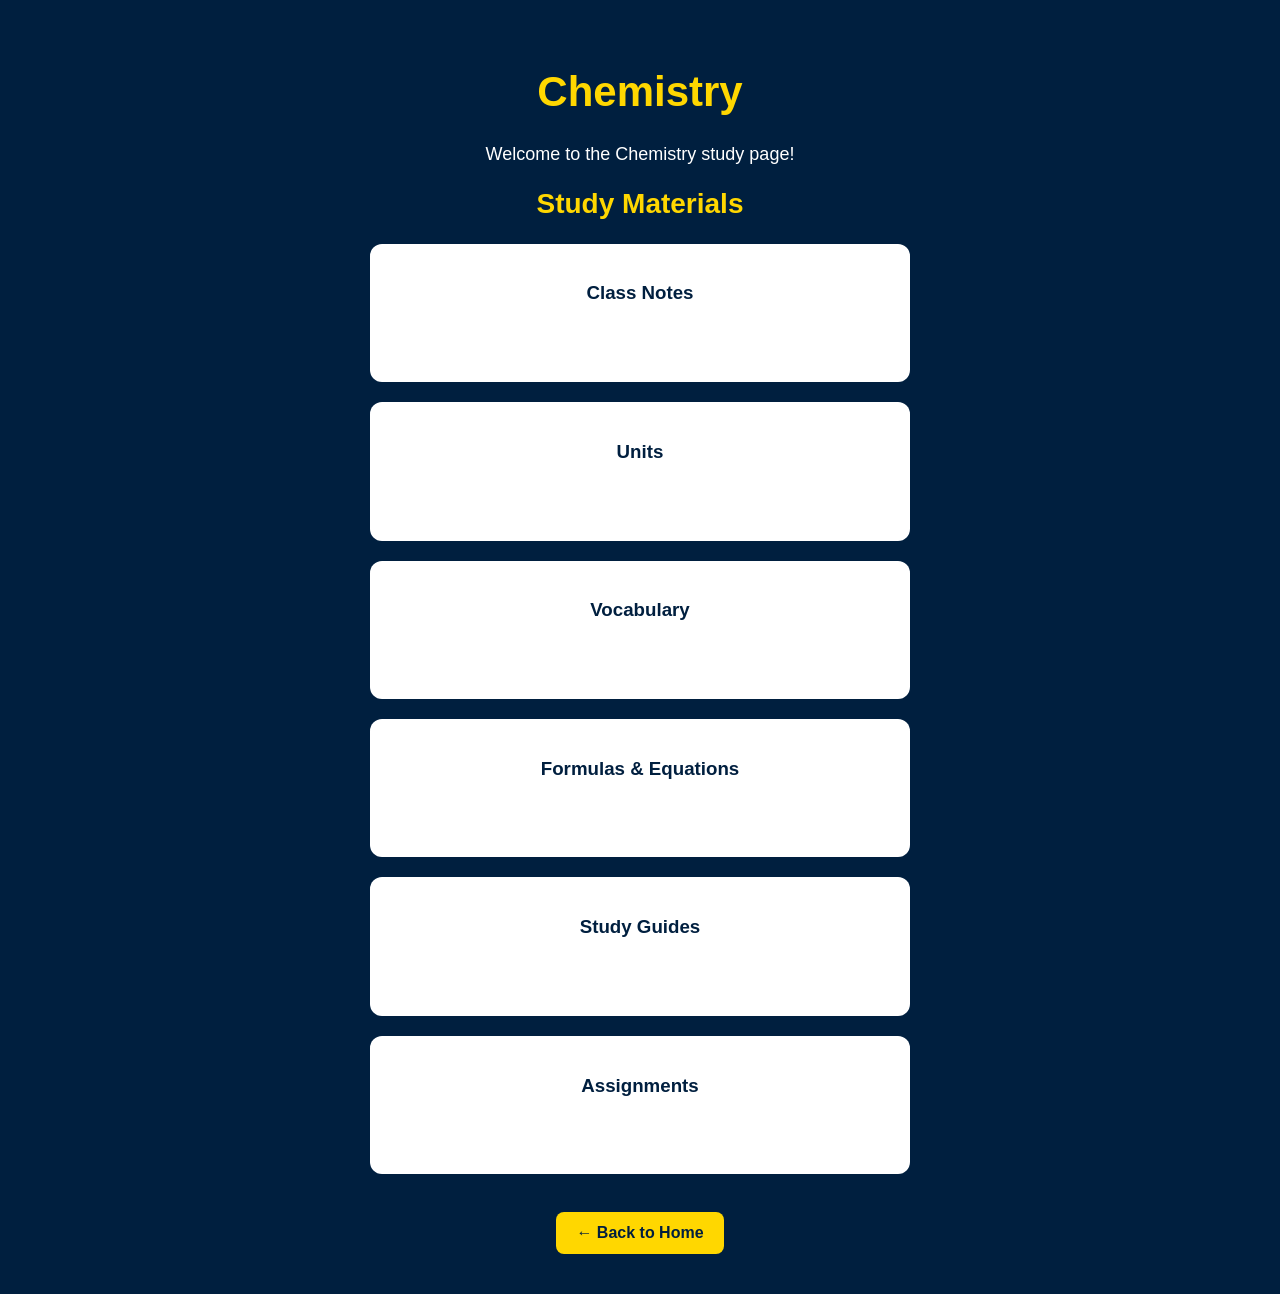
==== chemistry.html @ e6ec2d8b "Create chemistry.html for study materials" ====
<!DOCTYPE html>
<html>
<head>
    <title>Chemistry - Big Moe Studying</title>
    <link rel="stylesheet" href="style.css">
</head>

<body>

    <h1>Chemistry</h1>

    <p>Welcome to the Chemistry study page!</p>

    <h2>Study Materials</h2>

    <div>
        <h3>Class Notes</h3>
        <p>Your Chemistry notes will go here.</p>
    </div>

    <div>
        <h3>Units</h3>
        <p>Organize your Chemistry units and topics here.</p>
    </div>

    <div>
        <h3>Vocabulary</h3>
        <p>Important Chemistry terms and definitions will go here.</p>
    </div>

    <div>
        <h3>Formulas & Equations</h3>
        <p>Keep important formulas, equations, and calculations here.</p>
    </div>

    <div>
        <h3>Study Guides</h3>
        <p>Study guides and test preparation will go here.</p>
    </div>

    <div>
        <h3>Assignments</h3>
        <p>Class assignments and important due dates will go here.</p>
    </div>

    <br>

    <a href="index.html">← Back to Home</a>

</body>
</html>
---- style.css ----
body {
    background-color: #001f3f;
    color: white;
    font-family: Arial, sans-serif;
    text-align: center;
    margin: 0;
    padding: 40px;
}

h1 {
    color: #FFD700;
    font-size: 42px;
}

h2 {
    color: #FFD700;
    font-size: 28px;
}

h3 {
    color: #001f3f;
}

p {
    font-size: 18px;
}

div {
    background-color: white;
    margin: 20px auto;
    padding: 20px;
    border-radius: 12px;
    max-width: 500px;
}

a {
    display: inline-block;
    background-color: #FFD700;
    color: #001f3f;
    padding: 12px 20px;
    border-radius: 8px;
    text-decoration: none;
    font-weight: bold;
}

a:hover {
    background-color: white;
}
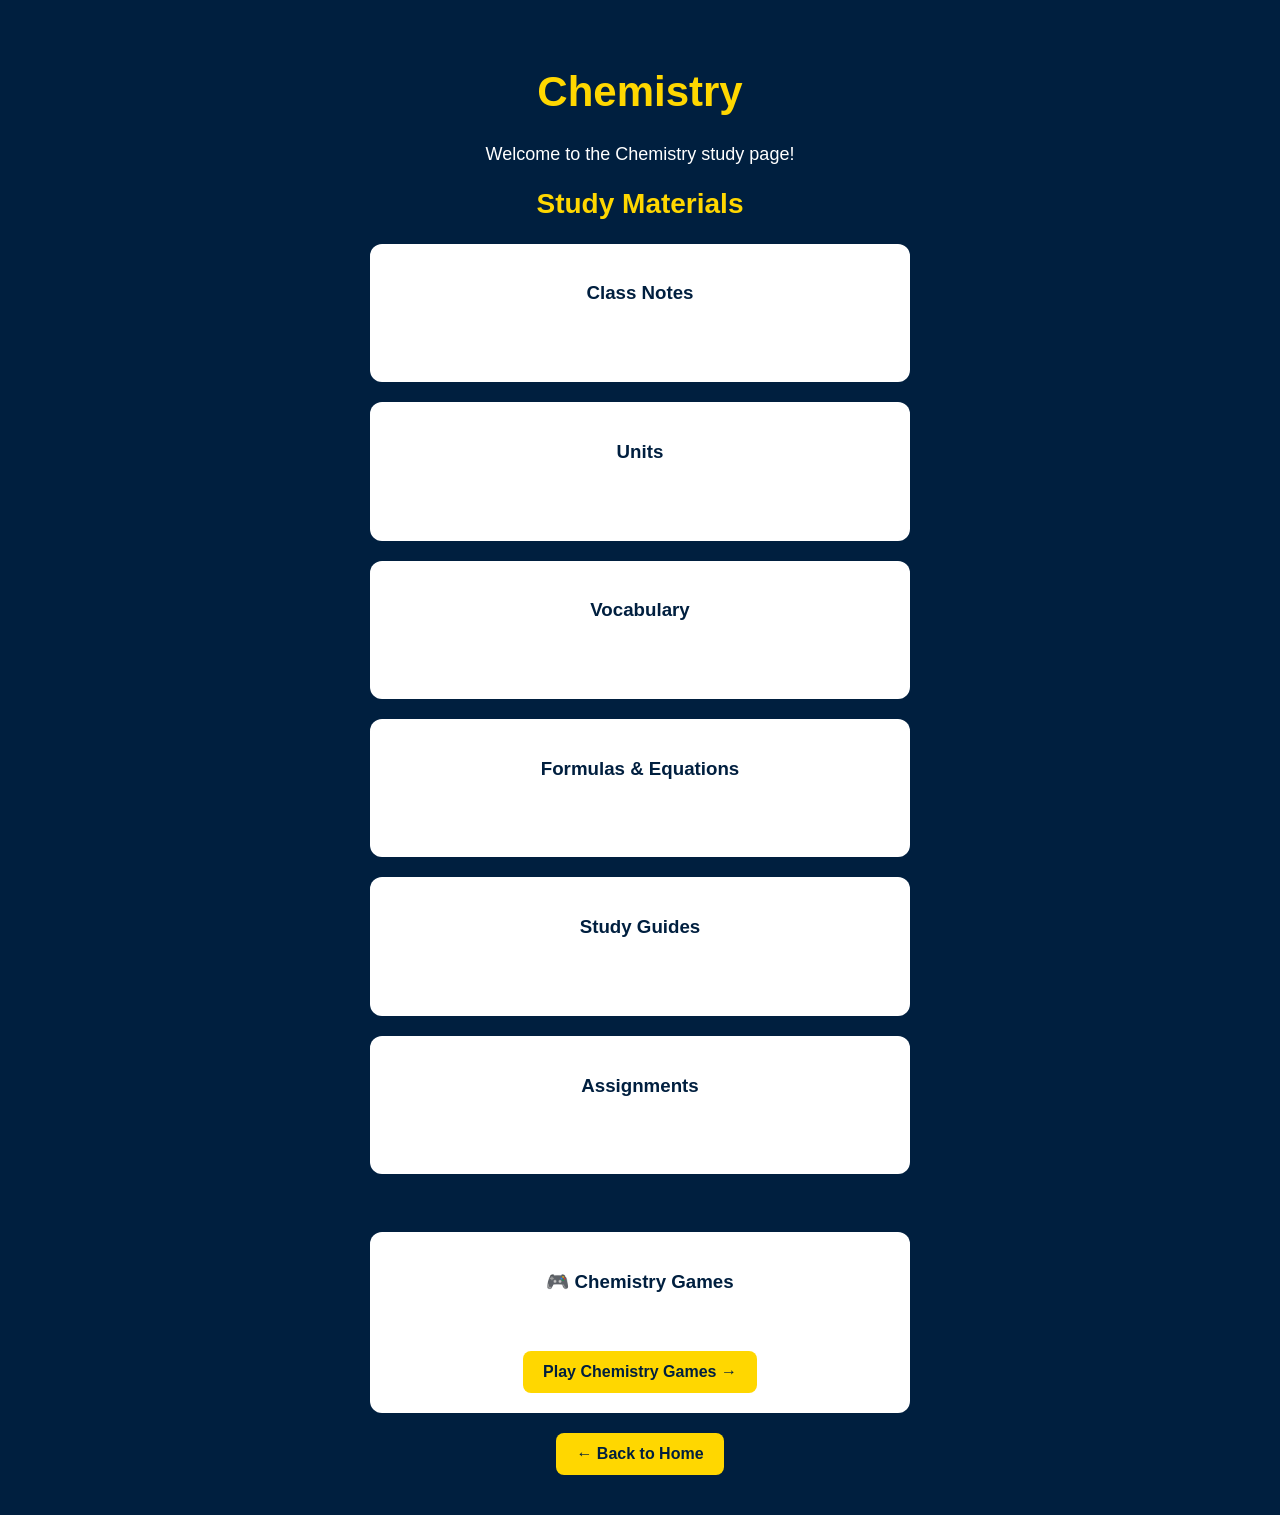
==== commit 6f84ad8f: "Add Chemistry Games section to chemistry.html" ====
--- a/chemistry.html
+++ b/chemistry.html
@@ -44,7 +44,11 @@
     </div>
 
     <br>
-
+<div>
+    <h3>🎮 Chemistry Games</h3>
+    <p>Test your Chemistry knowledge while playing games!</p>
+    <a href="minesweeper.html">Play Chemistry Games →</a>
+</div>
     <a href="index.html">← Back to Home</a>
 
 </body>
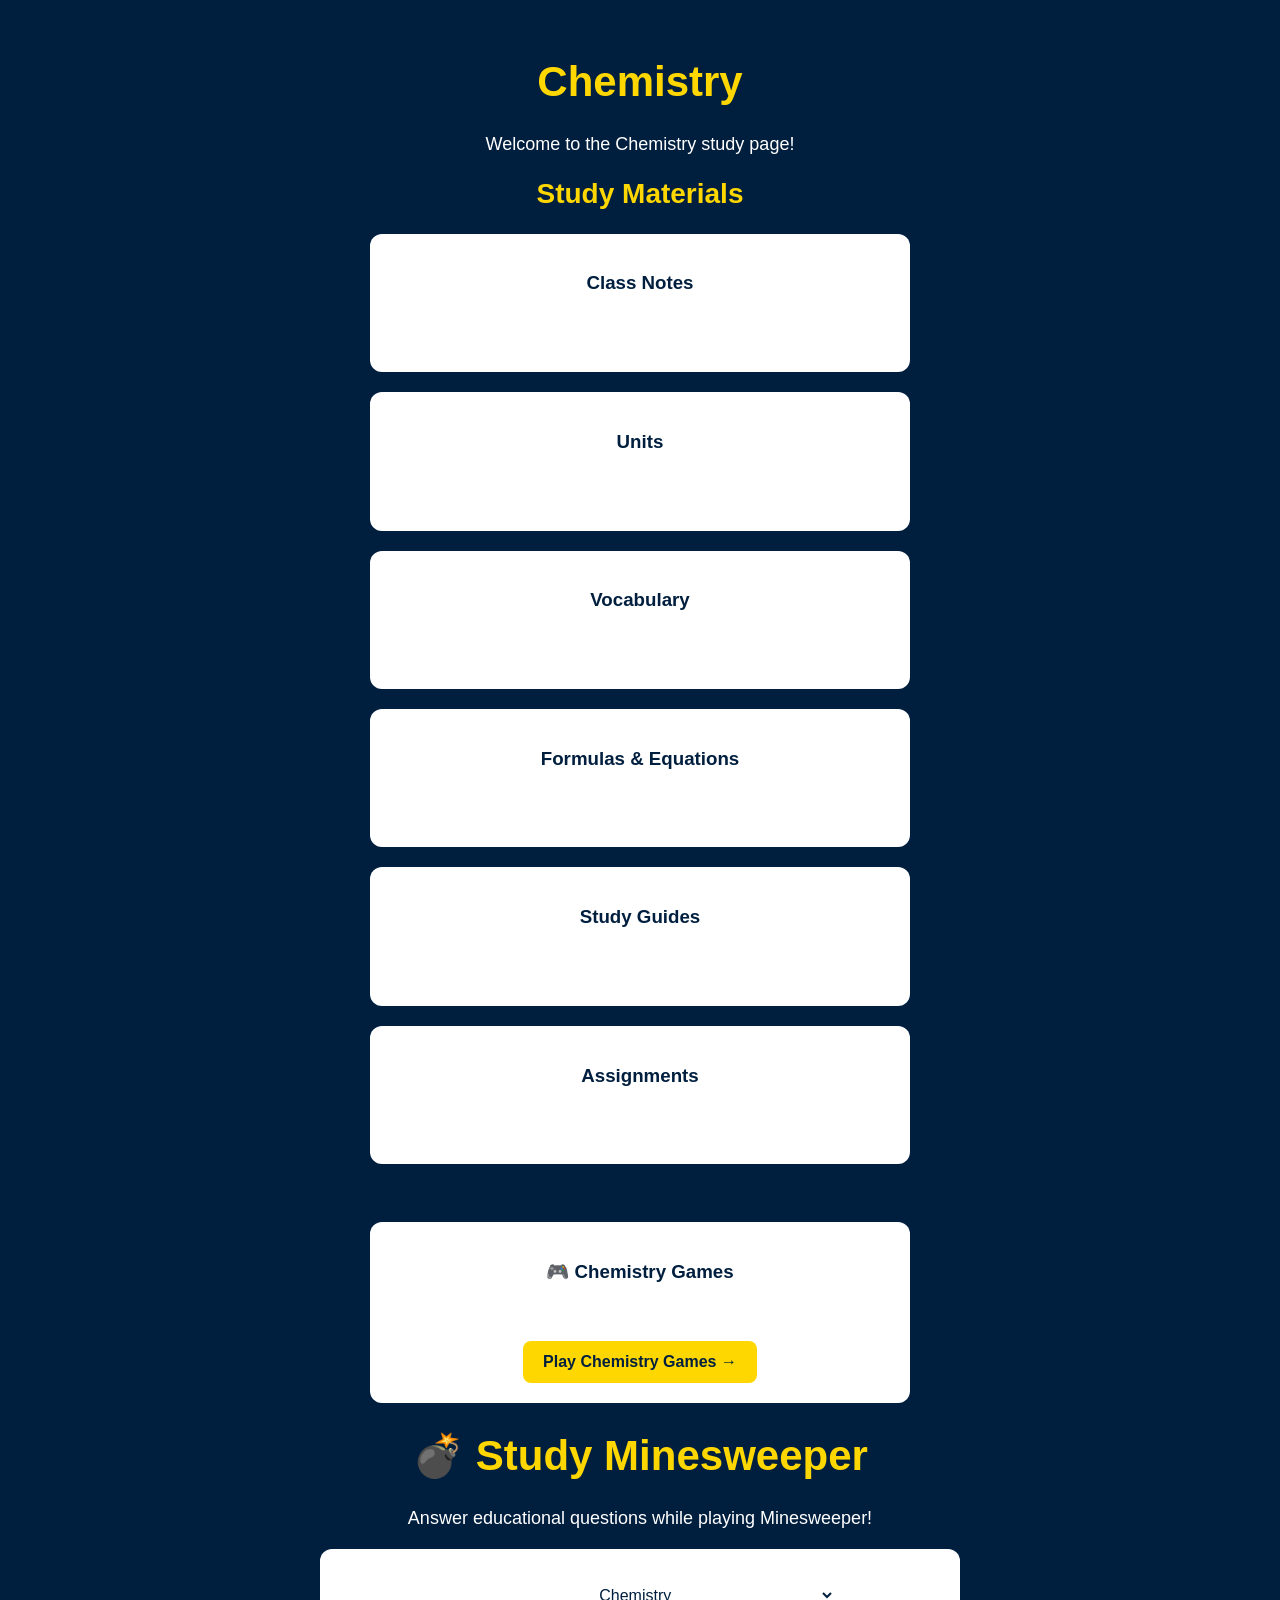
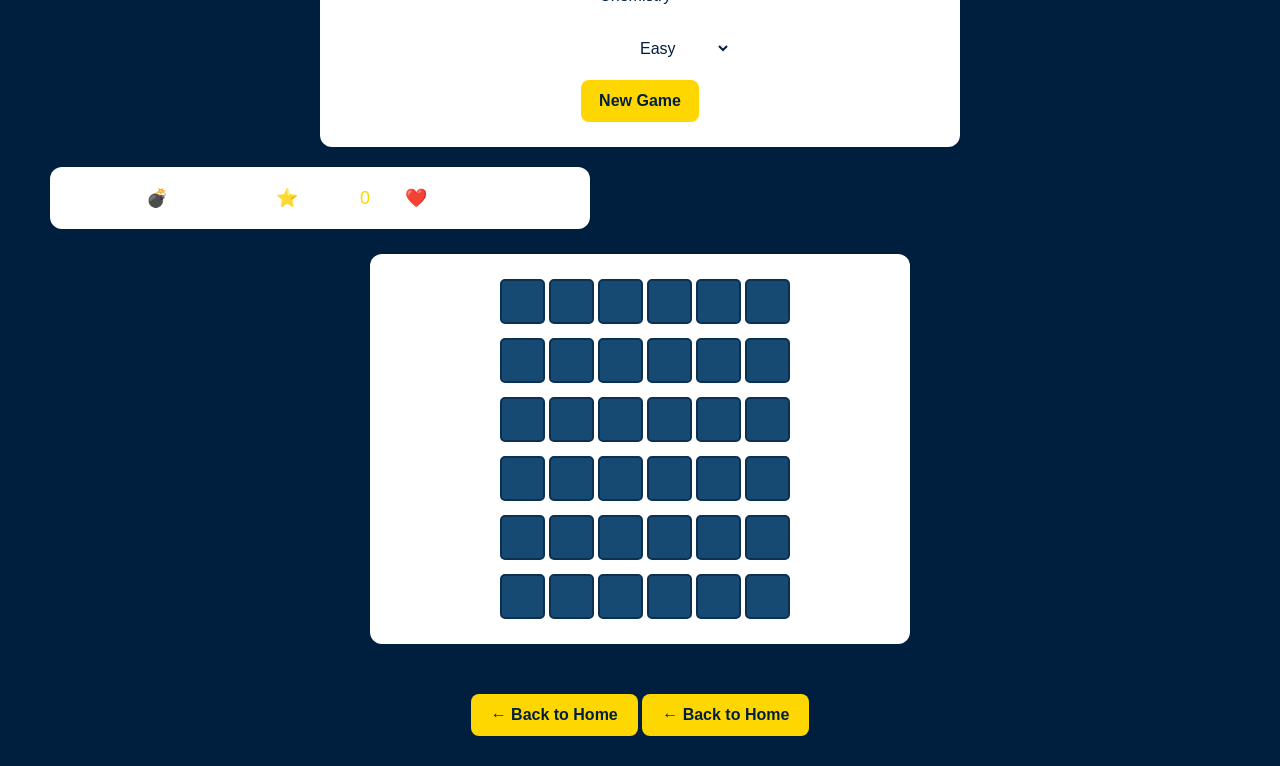
==== commit 2dd9fbf7: "Implement Minesweeper game with educational questions Added HTML structure and styling for a Mineswe" ====
--- a/chemistry.html
+++ b/chemistry.html
@@ -48,8 +48,906 @@
     <h3>🎮 Chemistry Games</h3>
     <p>Test your Chemistry knowledge while playing games!</p>
     <a href="minesweeper.html">Play Chemistry Games →</a>
-</div>
-    <a href="index.html">← Back to Home</a>
+</div><!DOCTYPE html>
+<html>
+<head>
+    <title>Study Minesweeper - Big Moe Studying</title>
+
+    <style>
+        body {
+            background-color: #001f3f;
+            color: white;
+            font-family: Arial, sans-serif;
+            text-align: center;
+            margin: 0;
+            padding: 30px;
+        }
+
+        h1 {
+            color: #FFD700;
+            font-size: 42px;
+        }
+
+        h2 {
+            color: #FFD700;
+        }
+
+        .controls {
+            margin: 20px auto;
+            max-width: 600px;
+        }
+
+        select,
+        button {
+            padding: 12px 18px;
+            margin: 5px;
+            border: none;
+            border-radius: 8px;
+            font-size: 16px;
+            cursor: pointer;
+        }
+
+        select {
+            background-color: white;
+            color: #001f3f;
+        }
+
+        button {
+            background-color: #FFD700;
+            color: #001f3f;
+            font-weight: bold;
+        }
+
+        button:hover {
+            background-color: white;
+        }
+
+        #gameInfo {
+            margin: 20px;
+            font-size: 18px;
+        }
+
+        #board {
+            display: grid;
+            gap: 4px;
+            justify-content: center;
+            margin: 25px auto;
+        }
+
+        .cell {
+            width: 45px;
+            height: 45px;
+            background-color: #174a73;
+            border: 2px solid #0b3152;
+            border-radius: 5px;
+            color: white;
+            font-weight: bold;
+            font-size: 18px;
+            cursor: pointer;
+            display: flex;
+            align-items: center;
+            justify-content: center;
+            box-sizing: border-box;
+        }
+
+        .cell:hover {
+            background-color: #28658f;
+        }
+
+        .revealed {
+            background-color: white;
+            color: #001f3f;
+            cursor: default;
+        }
+
+        .mine {
+            background-color: #d62828;
+            color: white;
+        }
+
+        .flagged {
+            background-color: #FFD700;
+            color: #001f3f;
+        }
+
+        #questionBox {
+            display: none;
+            background-color: white;
+            color: #001f3f;
+            max-width: 600px;
+            margin: 25px auto;
+            padding: 25px;
+            border-radius: 15px;
+        }
+
+        #question {
+            font-size: 20px;
+            font-weight: bold;
+            margin-bottom: 20px;
+        }
+
+        .answer {
+            display: block;
+            width: 90%;
+            max-width: 500px;
+            margin: 10px auto;
+            background-color: #001f3f;
+            color: white;
+        }
+
+        .answer:hover {
+            background-color: #174a73;
+        }
+
+        #result {
+            font-weight: bold;
+            font-size: 18px;
+            margin-top: 15px;
+        }
+
+        #score {
+            color: #FFD700;
+        }
+
+        .back {
+            display: inline-block;
+            margin-top: 25px;
+            padding: 12px 20px;
+            background-color: #FFD700;
+            color: #001f3f;
+            text-decoration: none;
+            border-radius: 8px;
+            font-weight: bold;
+        }
+
+        .back:hover {
+            background-color: white;
+        }
+
+        @media (max-width: 600px) {
+            body {
+                padding: 15px;
+            }
+
+            h1 {
+                font-size: 32px;
+            }
+
+            .cell {
+                width: 36px;
+                height: 36px;
+                font-size: 14px;
+            }
+        }
+    </style>
+</head>
+
+<body>
+
+    <h1>💣 Study Minesweeper</h1>
+
+    <p>Answer educational questions while playing Minesweeper!</p>
+
+    <div class="controls">
+
+        <label for="subject">Choose a subject:</label>
+
+        <select id="subject">
+            <option value="chemistry">Chemistry</option>
+            <option value="algebra">Algebra 2</option>
+            <option value="history">AP Modern World History</option>
+            <option value="literature">AP Literature & Composition</option>
+            <option value="entrepreneurship">Entrepreneurship & Excel</option>
+            <option value="digital">Digital Design</option>
+            <option value="theology">Theology</option>
+        </select>
+
+        <br>
+
+        <label for="difficulty">Difficulty:</label>
+
+        <select id="difficulty">
+            <option value="easy">Easy</option>
+            <option value="medium">Medium</option>
+            <option value="hard">Hard</option>
+        </select>
+
+        <br>
+
+        <button id="newGame">New Game</button>
+
+    </div>
+
+    <div id="gameInfo">
+
+        <span>💣 Mines: <span id="mineCount">0</span></span>
+        &nbsp;&nbsp;|&nbsp;&nbsp;
+        <span>⭐ Score: <span id="score">0</span></span>
+        &nbsp;&nbsp;|&nbsp;&nbsp;
+        <span>❤️ Lives: <span id="lives">3</span></span>
+
+    </div>
+
+    <div id="board"></div>
+
+    <div id="questionBox">
+
+        <div id="question"></div>
+
+        <div id="answers"></div>
+
+        <div id="result"></div>
+
+    </div>
+
+    <a class="back" href="index.html">← Back to Home</a>
+
+
+<script>
+
+const questionBanks = {
+
+    chemistry: [
+
+        {
+            question: "What is the chemical symbol for oxygen?",
+            answers: ["O", "Ox", "Og", "C"],
+            correct: 0
+        },
+
+        {
+            question: "What is the atomic number of hydrogen?",
+            answers: ["1", "2", "8", "10"],
+            correct: 0
+        },
+
+        {
+            question: "What particle has a negative charge?",
+            answers: ["Proton", "Neutron", "Electron", "Nucleus"],
+            correct: 2
+        },
+
+        {
+            question: "What is H₂O commonly known as?",
+            answers: ["Hydrogen peroxide", "Water", "Oxygen", "Salt"],
+            correct: 1
+        },
+
+        {
+            question: "What is the pH of a neutral substance?",
+            answers: ["0", "5", "7", "14"],
+            correct: 2
+        }
+
+    ],
+
+
+    algebra: [
+
+        {
+            question: "What is 2 + 3?",
+            answers: ["4", "5", "6", "7"],
+            correct: 1
+        },
+
+        {
+            question: "What is the slope of y = 3x + 2?",
+            answers: ["2", "3", "5", "1"],
+            correct: 1
+        },
+
+        {
+            question: "What is x if x + 5 = 12?",
+            answers: ["5", "6", "7", "8"],
+            correct: 2
+        },
+
+        {
+            question: "What is the square root of 81?",
+            answers: ["7", "8", "9", "10"],
+            correct: 2
+        },
+
+        {
+            question: "What is the value of 3²?",
+            answers: ["6", "9", "12", "15"],
+            correct: 1
+        }
+
+    ],
+
+
+    history: [
+
+        {
+            question: "Which civilization built the Great Wall of China?",
+            answers: ["Roman", "Chinese", "Greek", "Egyptian"],
+            correct: 1
+        },
+
+        {
+            question: "The Industrial Revolution began in which country?",
+            answers: ["France", "Germany", "Britain", "Spain"],
+            correct: 2
+        },
+
+        {
+            question: "Who was the first emperor of Rome?",
+            answers: ["Julius Caesar", "Augustus", "Nero", "Constantine"],
+            correct: 1
+        },
+
+        {
+            question: "The Silk Roads connected Europe with which region?",
+            answers: ["East Asia", "South America", "Australia", "Antarctica"],
+            correct: 0
+        }
+
+    ],
+
+
+    literature: [
+
+        {
+            question: "What is a metaphor?",
+            answers: [
+                "A direct comparison",
+                "A question",
+                "A rhyme",
+                "A historical event"
+            ],
+            correct: 0
+        },
+
+        {
+            question: "What is the main character of a story called?",
+            answers: [
+                "Antagonist",
+                "Protagonist",
+                "Narrator",
+                "Author"
+            ],
+            correct: 1
+        },
+
+        {
+            question: "What is imagery?",
+            answers: [
+                "Language that creates sensory experiences",
+                "A type of punctuation",
+                "A character",
+                "A plot twist"
+            ],
+            correct: 0
+        }
+
+    ],
+
+
+    entrepreneurship: [
+
+        {
+            question: "What is an entrepreneur?",
+            answers: [
+                "Someone who starts or runs a business",
+                "A government official",
+                "A teacher",
+                "A scientist"
+            ],
+            correct: 0
+        },
+
+        {
+            question: "What is revenue?",
+            answers: [
+                "Money a business earns",
+                "Money a business loses",
+                "The number of employees",
+                "A business's logo"
+            ],
+            correct: 0
+        },
+
+        {
+            question: "What does Excel primarily help with?",
+            answers: [
+                "Spreadsheets and data",
+                "Video editing",
+                "Music recording",
+                "Web browsing"
+            ],
+            correct: 0
+        }
+
+    ],
+
+
+    digital: [
+
+        {
+            question: "What does RGB stand for?",
+            answers: [
+                "Red, Green, Blue",
+                "Red, Gray, Black",
+                "Right, Green, Blue",
+                "Red, Gold, Brown"
+            ],
+            correct: 0
+        },
+
+        {
+            question: "What is a vector graphic?",
+            answers: [
+                "An image made from mathematical paths",
+                "A photograph",
+                "A video",
+                "A sound file"
+            ],
+            correct: 0
+        },
+
+        {
+            question: "What does PNG stand for?",
+            answers: [
+                "Portable Network Graphics",
+                "Personal New Graphic",
+                "Photo Network Grid",
+                "Pixel Number Graphics"
+            ],
+            correct: 0
+        }
+
+    ],
+
+
+    theology: [
+
+        {
+            question: "How many books are in the Bible?",
+            answers: [
+                "66",
+                "70",
+                "73",
+                "80"
+            ],
+            correct: 2
+        },
+
+        {
+            question: "Who is considered the central figure of Christianity?",
+            answers: [
+                "Moses",
+                "Jesus Christ",
+                "Abraham",
+                "David"
+            ],
+            correct: 1
+        },
+
+        {
+            question: "What is the first book of the Bible?",
+            answers: [
+                "Exodus",
+                "Matthew",
+                "Genesis",
+                "Psalms"
+            ],
+            correct: 2
+        }
+
+    ]
+
+};
+
+
+const board = document.getElementById("board");
+const subject = document.getElementById("subject");
+const difficulty = document.getElementById("difficulty");
+const newGameButton = document.getElementById("newGame");
+
+const mineCountDisplay = document.getElementById("mineCount");
+const scoreDisplay = document.getElementById("score");
+const livesDisplay = document.getElementById("lives");
+
+const questionBox = document.getElementById("questionBox");
+const questionDisplay = document.getElementById("question");
+const answersDisplay = document.getElementById("answers");
+const resultDisplay = document.getElementById("result");
+
+
+let rows;
+let columns;
+let mines;
+
+let cells = [];
+
+let score = 0;
+let lives = 3;
+
+let questionCell = null;
+let gameOver = false;
+
+
+function startGame() {
+
+    if (difficulty.value === "easy") {
+        rows = 6;
+        columns = 6;
+        mines = 6;
+    }
+
+    if (difficulty.value === "medium") {
+        rows = 8;
+        columns = 8;
+        mines = 10;
+    }
+
+    if (difficulty.value === "hard") {
+        rows = 10;
+        columns = 10;
+        mines = 20;
+    }
+
+
+    score = 0;
+    lives = 3;
+
+    scoreDisplay.textContent = score;
+    livesDisplay.textContent = lives;
+    mineCountDisplay.textContent = mines;
+
+    board.innerHTML = "";
+
+    questionBox.style.display = "none";
+
+    cells = [];
+
+    gameOver = false;
+
+
+    board.style.gridTemplateColumns =
+        `repeat(${columns}, 45px)`;
+
+
+    for (let i = 0; i < rows * columns; i++) {
+
+        const cell = document.createElement("button");
+
+        cell.className = "cell";
+
+        cell.dataset.index = i;
+
+        cell.addEventListener("click", function() {
+
+            revealCell(i);
+
+        });
+
+
+        board.appendChild(cell);
+
+        cells.push({
+            element: cell,
+            mine: false,
+            revealed: false,
+            flagged: false,
+            number: 0
+        });
+
+    }
+
+
+    placeMines();
+
+    calculateNumbers();
+
+}
+
+
+function placeMines() {
+
+    let placed = 0;
+
+    while (placed < mines) {
+
+        const randomIndex =
+            Math.floor(Math.random() * cells.length);
+
+        if (!cells[randomIndex].mine) {
+
+            cells[randomIndex].mine = true;
+
+            placed++;
+
+        }
+
+    }
+
+}
+
+
+function calculateNumbers() {
+
+    cells.forEach((cell, index) => {
+
+        if (cell.mine) return;
+
+
+        const neighbors =
+            getNeighbors(index);
+
+
+        cell.number =
+            neighbors.filter(i => cells[i].mine).length;
+
+    });
+
+}
+
+
+function getNeighbors(index) {
+
+    const row = Math.floor(index / columns);
+
+    const column = index % columns;
+
+    const neighbors = [];
+
+
+    for (let r = row - 1; r <= row + 1; r++) {
+
+        for (let c = column - 1; c <= column + 1; c++) {
+
+            if (
+                r >= 0 &&
+                r < rows &&
+                c >= 0 &&
+                c < columns &&
+                !(r === row && c === column)
+            ) {
+
+                neighbors.push(r * columns + c);
+
+            }
+
+        }
+
+    }
+
+
+    return neighbors;
+
+}
+
+
+function revealCell(index) {
+
+    if (gameOver) return;
+
+    const cell = cells[index];
+
+    if (cell.revealed) return;
+
+    if (cell.mine) {
+
+        cell.element.textContent = "💣";
+
+        cell.element.classList.add("mine");
+
+        lives--;
+
+        livesDisplay.textContent = lives;
+
+
+        if (lives <= 0) {
+
+            endGame(false);
+
+        } else {
+
+            showMessage("You hit a mine! You lost a life.");
+
+        }
+
+        return;
+
+    }
+
+
+    cell.revealed = true;
+
+    cell.element.classList.add("revealed");
+
+    cell.element.textContent =
+        cell.number === 0 ? "" : cell.number;
+
+
+    askQuestion(index);
+
+}
+
+
+function askQuestion(index) {
+
+    questionCell = index;
+
+    const questions =
+        questionBanks[subject.value];
+
+
+    const question =
+        questions[Math.floor(Math.random() * questions.length)];
+
+
+    questionDisplay.textContent =
+        question.question;
+
+
+    answersDisplay.innerHTML = "";
+
+    resultDisplay.textContent = "";
+
+
+    question.answers.forEach((answer, answerIndex) => {
+
+        const button =
+            document.createElement("button");
+
+
+        button.className = "answer";
+
+        button.textContent = answer;
+
+
+        button.addEventListener("click", function() {
+
+            answerQuestion(
+                answerIndex,
+                question.correct
+            );
+
+        });
+
+
+        answersDisplay.appendChild(button);
+
+    });
+
+
+    questionBox.style.display = "block";
+
+}
+
+
+function answerQuestion(selected, correct) {
+
+    if (selected === correct) {
+
+        score += 10;
+
+        scoreDisplay.textContent = score;
+
+        resultDisplay.textContent =
+            "✅ Correct! +10 points";
+
+    } else {
+
+        lives--;
+
+        livesDisplay.textContent = lives;
+
+        resultDisplay.textContent =
+            "❌ Incorrect! You lost a life.";
+
+    }
+
+
+    setTimeout(() => {
+
+        questionBox.style.display = "none";
+
+
+        if (lives <= 0) {
+
+            endGame(false);
+
+            return;
+
+        }
+
+
+        checkWin();
+
+    }, 900);
+
+}
+
+
+function checkWin() {
+
+    const safeCells =
+        cells.filter(cell => !cell.mine);
+
+
+    const revealedSafeCells =
+        safeCells.filter(cell => cell.revealed);
+
+
+    if (
+        revealedSafeCells.length ===
+        safeCells.length
+    ) {
+
+        endGame(true);
+
+    }
+
+}
+
+
+function endGame(won) {
+
+    gameOver = true;
+
+
+    cells.forEach(cell => {
+
+        if (cell.mine) {
+
+            cell.element.textContent = "💣";
+
+            cell.element.classList.add("mine");
+
+        }
+
+    });
+
+
+    if (won) {
+
+        alert(
+            "🎉 You cleared the board! Final score: " +
+            score
+        );
+
+    } else {
+
+        alert(
+            "Game over! Final score: " +
+            score
+        );
+
+    }
+
+}
+
+
+function showMessage(message) {
+
+    resultDisplay.textContent = message;
+
+    questionBox.style.display = "block";
+
+    questionDisplay.textContent = "";
+
+    answersDisplay.innerHTML = "";
+
+}
+
+
+newGameButton.addEventListener(
+    "click",
+    startGame
+);
+
+
+startGame();
+
+</script>
 
 </body>
 </html>
+    <a href="index.html">← Back to Home</a>
+
+</body>
+</html>
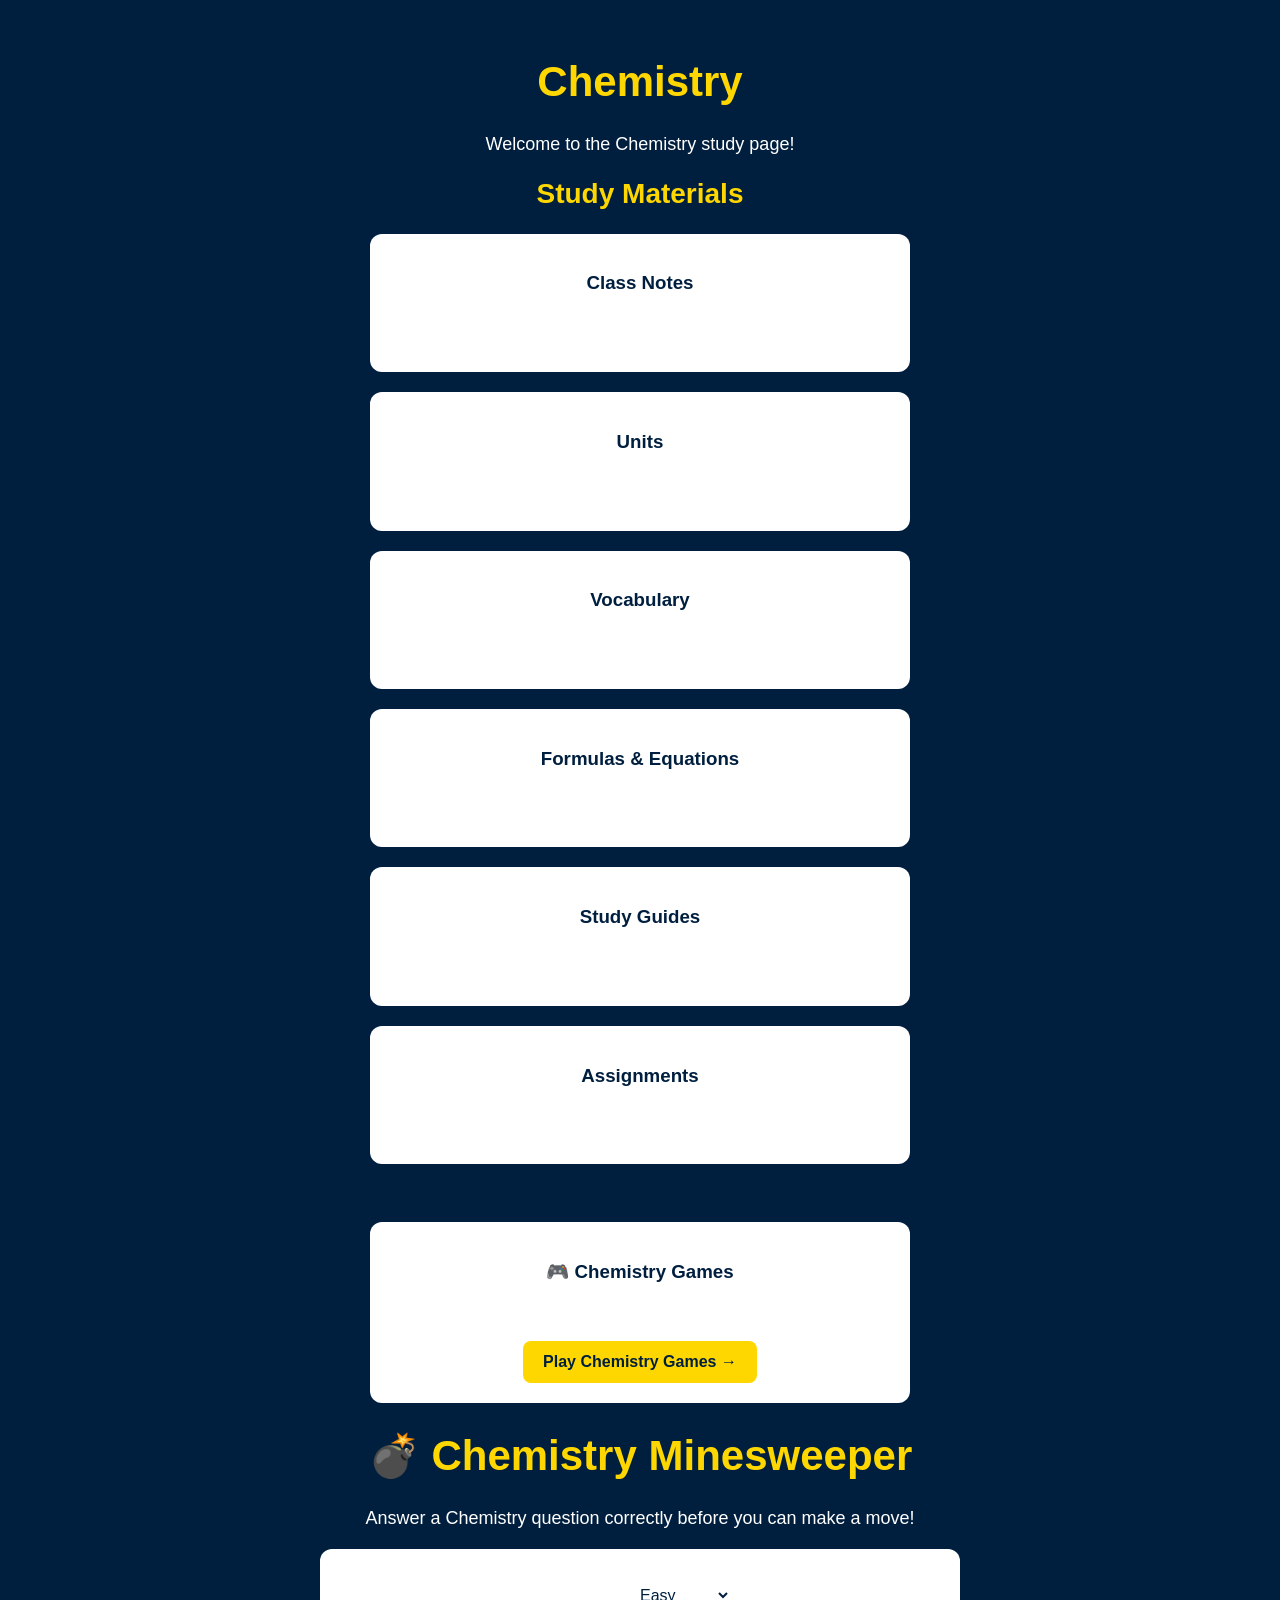
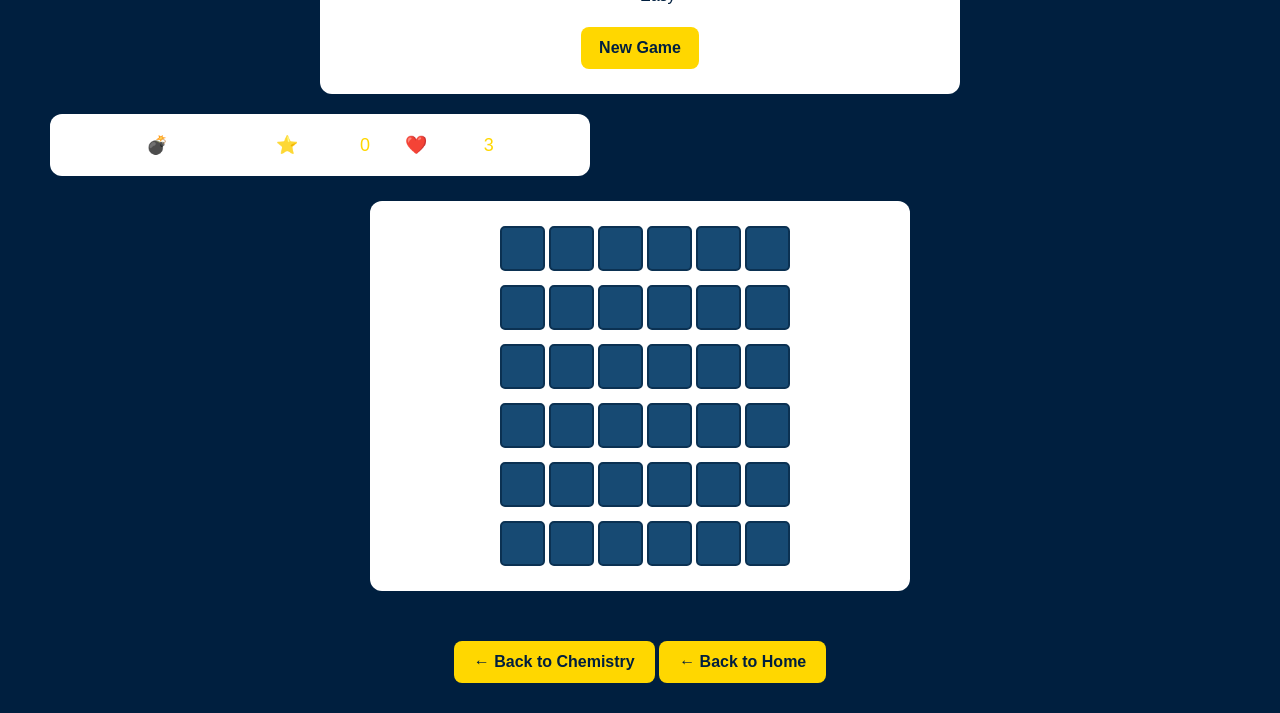
==== commit f778f668: "Refactor Minesweeper to Chemistry theme Updated the game title and description to reflect Chemistry " ====
--- a/chemistry.html
+++ b/chemistry.html
@@ -48,10 +48,11 @@
     <h3>🎮 Chemistry Games</h3>
     <p>Test your Chemistry knowledge while playing games!</p>
     <a href="minesweeper.html">Play Chemistry Games →</a>
-</div><!DOCTYPE html>
+</div>
+    <!DOCTYPE html>
 <html>
 <head>
-    <title>Study Minesweeper - Big Moe Studying</title>
+    <title>Chemistry Minesweeper - Big Moe Studying</title>
 
     <style>
         body {
@@ -145,11 +146,6 @@
             color: white;
         }
 
-        .flagged {
-            background-color: #FFD700;
-            color: #001f3f;
-        }
-
         #questionBox {
             display: none;
             background-color: white;
@@ -186,6 +182,10 @@
         }
 
         #score {
+            color: #FFD700;
+        }
+
+        #lives {
             color: #FFD700;
         }
 
@@ -224,25 +224,13 @@
 
 <body>
 
-    <h1>💣 Study Minesweeper</h1>
-
-    <p>Answer educational questions while playing Minesweeper!</p>
+    <h1>💣 Chemistry Minesweeper</h1>
+
+    <p>
+        Answer a Chemistry question correctly before you can make a move!
+    </p>
 
     <div class="controls">
-
-        <label for="subject">Choose a subject:</label>
-
-        <select id="subject">
-            <option value="chemistry">Chemistry</option>
-            <option value="algebra">Algebra 2</option>
-            <option value="history">AP Modern World History</option>
-            <option value="literature">AP Literature & Composition</option>
-            <option value="entrepreneurship">Entrepreneurship & Excel</option>
-            <option value="digital">Digital Design</option>
-            <option value="theology">Theology</option>
-        </select>
-
-        <br>
 
         <label for="difficulty">Difficulty:</label>
 
@@ -261,9 +249,13 @@
     <div id="gameInfo">
 
         <span>💣 Mines: <span id="mineCount">0</span></span>
+
         &nbsp;&nbsp;|&nbsp;&nbsp;
+
         <span>⭐ Score: <span id="score">0</span></span>
+
         &nbsp;&nbsp;|&nbsp;&nbsp;
+
         <span>❤️ Lives: <span id="lives">3</span></span>
 
     </div>
@@ -280,279 +272,84 @@
 
     </div>
 
-    <a class="back" href="index.html">← Back to Home</a>
+    <a class="back" href="chemistry.html">
+        ← Back to Chemistry
+    </a>
 
 
 <script>
 
-const questionBanks = {
-
-    chemistry: [
-
-        {
-            question: "What is the chemical symbol for oxygen?",
-            answers: ["O", "Ox", "Og", "C"],
-            correct: 0
-        },
-
-        {
-            question: "What is the atomic number of hydrogen?",
-            answers: ["1", "2", "8", "10"],
-            correct: 0
-        },
-
-        {
-            question: "What particle has a negative charge?",
-            answers: ["Proton", "Neutron", "Electron", "Nucleus"],
-            correct: 2
-        },
-
-        {
-            question: "What is H₂O commonly known as?",
-            answers: ["Hydrogen peroxide", "Water", "Oxygen", "Salt"],
-            correct: 1
-        },
-
-        {
-            question: "What is the pH of a neutral substance?",
-            answers: ["0", "5", "7", "14"],
-            correct: 2
-        }
-
-    ],
-
-
-    algebra: [
-
-        {
-            question: "What is 2 + 3?",
-            answers: ["4", "5", "6", "7"],
-            correct: 1
-        },
-
-        {
-            question: "What is the slope of y = 3x + 2?",
-            answers: ["2", "3", "5", "1"],
-            correct: 1
-        },
-
-        {
-            question: "What is x if x + 5 = 12?",
-            answers: ["5", "6", "7", "8"],
-            correct: 2
-        },
-
-        {
-            question: "What is the square root of 81?",
-            answers: ["7", "8", "9", "10"],
-            correct: 2
-        },
-
-        {
-            question: "What is the value of 3²?",
-            answers: ["6", "9", "12", "15"],
-            correct: 1
-        }
-
-    ],
-
-
-    history: [
-
-        {
-            question: "Which civilization built the Great Wall of China?",
-            answers: ["Roman", "Chinese", "Greek", "Egyptian"],
-            correct: 1
-        },
-
-        {
-            question: "The Industrial Revolution began in which country?",
-            answers: ["France", "Germany", "Britain", "Spain"],
-            correct: 2
-        },
-
-        {
-            question: "Who was the first emperor of Rome?",
-            answers: ["Julius Caesar", "Augustus", "Nero", "Constantine"],
-            correct: 1
-        },
-
-        {
-            question: "The Silk Roads connected Europe with which region?",
-            answers: ["East Asia", "South America", "Australia", "Antarctica"],
-            correct: 0
-        }
-
-    ],
-
-
-    literature: [
-
-        {
-            question: "What is a metaphor?",
-            answers: [
-                "A direct comparison",
-                "A question",
-                "A rhyme",
-                "A historical event"
-            ],
-            correct: 0
-        },
-
-        {
-            question: "What is the main character of a story called?",
-            answers: [
-                "Antagonist",
-                "Protagonist",
-                "Narrator",
-                "Author"
-            ],
-            correct: 1
-        },
-
-        {
-            question: "What is imagery?",
-            answers: [
-                "Language that creates sensory experiences",
-                "A type of punctuation",
-                "A character",
-                "A plot twist"
-            ],
-            correct: 0
-        }
-
-    ],
-
-
-    entrepreneurship: [
-
-        {
-            question: "What is an entrepreneur?",
-            answers: [
-                "Someone who starts or runs a business",
-                "A government official",
-                "A teacher",
-                "A scientist"
-            ],
-            correct: 0
-        },
-
-        {
-            question: "What is revenue?",
-            answers: [
-                "Money a business earns",
-                "Money a business loses",
-                "The number of employees",
-                "A business's logo"
-            ],
-            correct: 0
-        },
-
-        {
-            question: "What does Excel primarily help with?",
-            answers: [
-                "Spreadsheets and data",
-                "Video editing",
-                "Music recording",
-                "Web browsing"
-            ],
-            correct: 0
-        }
-
-    ],
-
-
-    digital: [
-
-        {
-            question: "What does RGB stand for?",
-            answers: [
-                "Red, Green, Blue",
-                "Red, Gray, Black",
-                "Right, Green, Blue",
-                "Red, Gold, Brown"
-            ],
-            correct: 0
-        },
-
-        {
-            question: "What is a vector graphic?",
-            answers: [
-                "An image made from mathematical paths",
-                "A photograph",
-                "A video",
-                "A sound file"
-            ],
-            correct: 0
-        },
-
-        {
-            question: "What does PNG stand for?",
-            answers: [
-                "Portable Network Graphics",
-                "Personal New Graphic",
-                "Photo Network Grid",
-                "Pixel Number Graphics"
-            ],
-            correct: 0
-        }
-
-    ],
-
-
-    theology: [
-
-        {
-            question: "How many books are in the Bible?",
-            answers: [
-                "66",
-                "70",
-                "73",
-                "80"
-            ],
-            correct: 2
-        },
-
-        {
-            question: "Who is considered the central figure of Christianity?",
-            answers: [
-                "Moses",
-                "Jesus Christ",
-                "Abraham",
-                "David"
-            ],
-            correct: 1
-        },
-
-        {
-            question: "What is the first book of the Bible?",
-            answers: [
-                "Exodus",
-                "Matthew",
-                "Genesis",
-                "Psalms"
-            ],
-            correct: 2
-        }
-
-    ]
-
-};
+const elements = [
+
+    { name: "Hydrogen", symbol: "H" },
+    { name: "Helium", symbol: "He" },
+    { name: "Lithium", symbol: "Li" },
+    { name: "Beryllium", symbol: "Be" },
+    { name: "Boron", symbol: "B" },
+    { name: "Carbon", symbol: "C" },
+    { name: "Nitrogen", symbol: "N" },
+    { name: "Oxygen", symbol: "O" },
+    { name: "Fluorine", symbol: "F" },
+    { name: "Neon", symbol: "Ne" },
+
+    { name: "Sodium", symbol: "Na" },
+    { name: "Magnesium", symbol: "Mg" },
+    { name: "Aluminum", symbol: "Al" },
+    { name: "Silicon", symbol: "Si" },
+    { name: "Phosphorus", symbol: "P" },
+    { name: "Sulfur", symbol: "S" },
+    { name: "Chlorine", symbol: "Cl" },
+    { name: "Argon", symbol: "Ar" },
+    { name: "Potassium", symbol: "K" },
+    { name: "Calcium", symbol: "Ca" },
+
+    { name: "Scandium", symbol: "Sc" },
+    { name: "Titanium", symbol: "Ti" },
+    { name: "Vanadium", symbol: "V" },
+    { name: "Chromium", symbol: "Cr" },
+    { name: "Manganese", symbol: "Mn" },
+    { name: "Iron", symbol: "Fe" },
+    { name: "Cobalt", symbol: "Co" },
+    { name: "Nickel", symbol: "Ni" },
+    { name: "Copper", symbol: "Cu" },
+    { name: "Zinc", symbol: "Zn" },
+
+    { name: "Gallium", symbol: "Ga" },
+    { name: "Germanium", symbol: "Ge" },
+    { name: "Arsenic", symbol: "As" },
+    { name: "Selenium", symbol: "Se" },
+    { name: "Bromine", symbol: "Br" },
+    { name: "Krypton", symbol: "Kr" }
+
+];
 
 
 const board = document.getElementById("board");
-const subject = document.getElementById("subject");
+
 const difficulty = document.getElementById("difficulty");
+
 const newGameButton = document.getElementById("newGame");
 
-const mineCountDisplay = document.getElementById("mineCount");
-const scoreDisplay = document.getElementById("score");
-const livesDisplay = document.getElementById("lives");
-
-const questionBox = document.getElementById("questionBox");
-const questionDisplay = document.getElementById("question");
-const answersDisplay = document.getElementById("answers");
-const resultDisplay = document.getElementById("result");
+const mineCountDisplay =
+    document.getElementById("mineCount");
+
+const scoreDisplay =
+    document.getElementById("score");
+
+const livesDisplay =
+    document.getElementById("lives");
+
+const questionBox =
+    document.getElementById("questionBox");
+
+const questionDisplay =
+    document.getElementById("question");
+
+const answersDisplay =
+    document.getElementById("answers");
+
+const resultDisplay =
+    document.getElementById("result");
 
 
 let rows;
@@ -564,28 +361,35 @@
 let score = 0;
 let lives = 3;
 
-let questionCell = null;
 let gameOver = false;
 
+let pendingMove = null;
+
 
 function startGame() {
 
     if (difficulty.value === "easy") {
+
         rows = 6;
         columns = 6;
         mines = 6;
+
     }
 
     if (difficulty.value === "medium") {
+
         rows = 8;
         columns = 8;
         mines = 10;
+
     }
 
     if (difficulty.value === "hard") {
+
         rows = 10;
         columns = 10;
         mines = 20;
+
     }
 
 
@@ -604,6 +408,8 @@
 
     gameOver = false;
 
+    pendingMove = null;
+
 
     board.style.gridTemplateColumns =
         `repeat(${columns}, 45px)`;
@@ -617,21 +423,27 @@
 
         cell.dataset.index = i;
 
+
         cell.addEventListener("click", function() {
 
-            revealCell(i);
+            attemptMove(i);
 
         });
 
 
         board.appendChild(cell);
 
+
         cells.push({
+
             element: cell,
+
             mine: false,
+
             revealed: false,
-            flagged: false,
+
             number: 0
+
         });
 
     }
@@ -647,12 +459,14 @@
 function placeMines() {
 
     let placed = 0;
+
 
     while (placed < mines) {
 
         const randomIndex =
             Math.floor(Math.random() * cells.length);
 
+
         if (!cells[randomIndex].mine) {
 
             cells[randomIndex].mine = true;
@@ -678,7 +492,9 @@
 
 
         cell.number =
-            neighbors.filter(i => cells[i].mine).length;
+            neighbors.filter(
+                i => cells[i].mine
+            ).length;
 
     });
 
@@ -687,26 +503,44 @@
 
 function getNeighbors(index) {
 
-    const row = Math.floor(index / columns);
-
-    const column = index % columns;
+    const row =
+        Math.floor(index / columns);
+
+    const column =
+        index % columns;
 
     const neighbors = [];
 
 
-    for (let r = row - 1; r <= row + 1; r++) {
-
-        for (let c = column - 1; c <= column + 1; c++) {
+    for (
+        let r = row - 1;
+        r <= row + 1;
+        r++
+    ) {
+
+        for (
+            let c = column - 1;
+            c <= column + 1;
+            c++
+        ) {
 
             if (
+
                 r >= 0 &&
+
                 r < rows &&
+
                 c >= 0 &&
+
                 c < columns &&
+
                 !(r === row && c === column)
+
             ) {
 
-                neighbors.push(r * columns + c);
+                neighbors.push(
+                    r * columns + c
+                );
 
             }
 
@@ -720,7 +554,12 @@
 }
 
 
-function revealCell(index) {
+/*
+    The player must answer a question
+    before the move happens.
+*/
+
+function attemptMove(index) {
 
     if (gameOver) return;
 
@@ -728,59 +567,61 @@
 
     if (cell.revealed) return;
 
-    if (cell.mine) {
-
-        cell.element.textContent = "💣";
-
-        cell.element.classList.add("mine");
-
-        lives--;
-
-        livesDisplay.textContent = lives;
-
-
-        if (lives <= 0) {
-
-            endGame(false);
-
-        } else {
-
-            showMessage("You hit a mine! You lost a life.");
-
-        }
-
-        return;
-
-    }
-
-
-    cell.revealed = true;
-
-    cell.element.classList.add("revealed");
-
-    cell.element.textContent =
-        cell.number === 0 ? "" : cell.number;
-
-
-    askQuestion(index);
-
-}
-
-
-function askQuestion(index) {
-
-    questionCell = index;
-
-    const questions =
-        questionBanks[subject.value];
-
-
-    const question =
-        questions[Math.floor(Math.random() * questions.length)];
+
+    pendingMove = index;
+
+    showQuestion();
+
+}
+
+
+/*
+    Create a random question using
+    only the first 36 elements.
+*/
+
+function showQuestion() {
+
+    const element =
+        elements[
+            Math.floor(
+                Math.random() * elements.length
+            )
+        ];
+
+
+    const type =
+        Math.random() < 0.5
+            ? "nameToSymbol"
+            : "symbolToName";
+
+
+    let correctAnswer;
+
+    let questionText;
+
+
+    if (type === "nameToSymbol") {
+
+        questionText =
+            `What is the chemical symbol for ${element.name}?`;
+
+        correctAnswer =
+            element.symbol;
+
+    } else {
+
+        questionText =
+            `Which element has the symbol ${element.symbol}?`;
+
+        correctAnswer =
+            element.name;
+
+    }
 
 
     questionDisplay.textContent =
-        question.question;
+        questionText;
 
 
     answersDisplay.innerHTML = "";
@@ -788,77 +629,250 @@
     resultDisplay.textContent = "";
 
 
-    question.answers.forEach((answer, answerIndex) => {
+    const answers =
+        createAnswers(
+            element,
+            type,
+            correctAnswer
+        );
+
+
+    answers.forEach(answer => {
 
         const button =
             document.createElement("button");
 
-
         button.className = "answer";
 
         button.textContent = answer;
 
 
-        button.addEventListener("click", function() {
-
-            answerQuestion(
-                answerIndex,
-                question.correct
+        button.addEventListener(
+            "click",
+            function() {
+
+                checkAnswer(
+                    answer,
+                    correctAnswer
+                );
+
+            }
+        );
+
+
+        answersDisplay.appendChild(button);
+
+    });
+
+
+    questionBox.style.display = "block";
+
+}
+
+
+/*
+    Creates four possible answers.
+*/
+
+function createAnswers(
+    correctElement,
+    type,
+    correctAnswer
+) {
+
+    const answers = [correctAnswer];
+
+
+    while (answers.length < 4) {
+
+        const randomElement =
+            elements[
+                Math.floor(
+                    Math.random() * elements.length
+                )
+            ];
+
+
+        const answer =
+            type === "nameToSymbol"
+                ? randomElement.symbol
+                : randomElement.name;
+
+
+        if (!answers.includes(answer)) {
+
+            answers.push(answer);
+
+        }
+
+    }
+
+
+    /*
+        Shuffle answers
+    */
+
+    for (
+        let i = answers.length - 1;
+        i > 0;
+        i--
+    ) {
+
+        const j =
+            Math.floor(
+                Math.random() * (i + 1)
             );
 
-        });
-
-
-        answersDisplay.appendChild(button);
-
-    });
-
-
-    questionBox.style.display = "block";
-
-}
-
-
-function answerQuestion(selected, correct) {
+
+        [
+            answers[i],
+            answers[j]
+        ] =
+        [
+            answers[j],
+            answers[i]
+        ];
+
+    }
+
+
+    return answers;
+
+}
+
+
+/*
+    Check the Chemistry answer.
+*/
+
+function checkAnswer(
+    selected,
+    correct
+) {
 
     if (selected === correct) {
 
         score += 10;
 
-        scoreDisplay.textContent = score;
+        scoreDisplay.textContent =
+            score;
+
 
         resultDisplay.textContent =
-            "✅ Correct! +10 points";
+            "✅ Correct! Make your move.";
+
+
+        setTimeout(() => {
+
+            questionBox.style.display =
+                "none";
+
+
+            if (pendingMove !== null) {
+
+                revealCell(pendingMove);
+
+            }
+
+            pendingMove = null;
+
+        }, 700);
+
 
     } else {
 
         lives--;
 
-        livesDisplay.textContent = lives;
+        livesDisplay.textContent =
+            lives;
+
 
         resultDisplay.textContent =
             "❌ Incorrect! You lost a life.";
 
-    }
-
-
-    setTimeout(() => {
-
-        questionBox.style.display = "none";
-
 
         if (lives <= 0) {
 
+            setTimeout(() => {
+
+                questionBox.style.display =
+                    "none";
+
+                endGame(false);
+
+            }, 800);
+
+        }
+
+    }
+
+}
+
+
+/*
+    Actually reveal the square
+    after the question is answered.
+*/
+
+function revealCell(index) {
+
+    if (gameOver) return;
+
+
+    const cell = cells[index];
+
+
+    if (cell.revealed) return;
+
+
+    if (cell.mine) {
+
+        cell.element.textContent =
+            "💣";
+
+        cell.element.classList.add(
+            "mine"
+        );
+
+
+        lives--;
+
+        livesDisplay.textContent =
+            lives;
+
+
+        if (lives <= 0) {
+
             endGame(false);
 
-            return;
-
-        }
-
-
-        checkWin();
-
-    }, 900);
+        } else {
+
+            showMessage(
+                "💣 You hit a mine! You lost a life."
+            );
+
+        }
+
+
+        return;
+
+    }
+
+
+    cell.revealed = true;
+
+    cell.element.classList.add(
+        "revealed"
+    );
+
+
+    cell.element.textContent =
+        cell.number === 0
+            ? ""
+            : cell.number;
+
+
+    checkWin();
 
 }
 
@@ -866,11 +880,15 @@
 function checkWin() {
 
     const safeCells =
-        cells.filter(cell => !cell.mine);
+        cells.filter(
+            cell => !cell.mine
+        );
 
 
     const revealedSafeCells =
-        safeCells.filter(cell => cell.revealed);
+        safeCells.filter(
+            cell => cell.revealed
+        );
 
 
     if (
@@ -894,9 +912,12 @@
 
         if (cell.mine) {
 
-            cell.element.textContent = "💣";
-
-            cell.element.classList.add("mine");
+            cell.element.textContent =
+                "💣";
+
+            cell.element.classList.add(
+                "mine"
+            );
 
         }
 
@@ -924,13 +945,23 @@
 
 function showMessage(message) {
 
-    resultDisplay.textContent = message;
-
-    questionBox.style.display = "block";
+    resultDisplay.textContent =
+        message;
 
     questionDisplay.textContent = "";
 
     answersDisplay.innerHTML = "";
+
+    questionBox.style.display =
+        "block";
+
+
+    setTimeout(() => {
+
+        questionBox.style.display =
+            "none";
+
+    }, 1200);
 
 }
 
@@ -947,6 +978,7 @@
 
 </body>
 </html>
+</html>
     <a href="index.html">← Back to Home</a>
 
 </body>
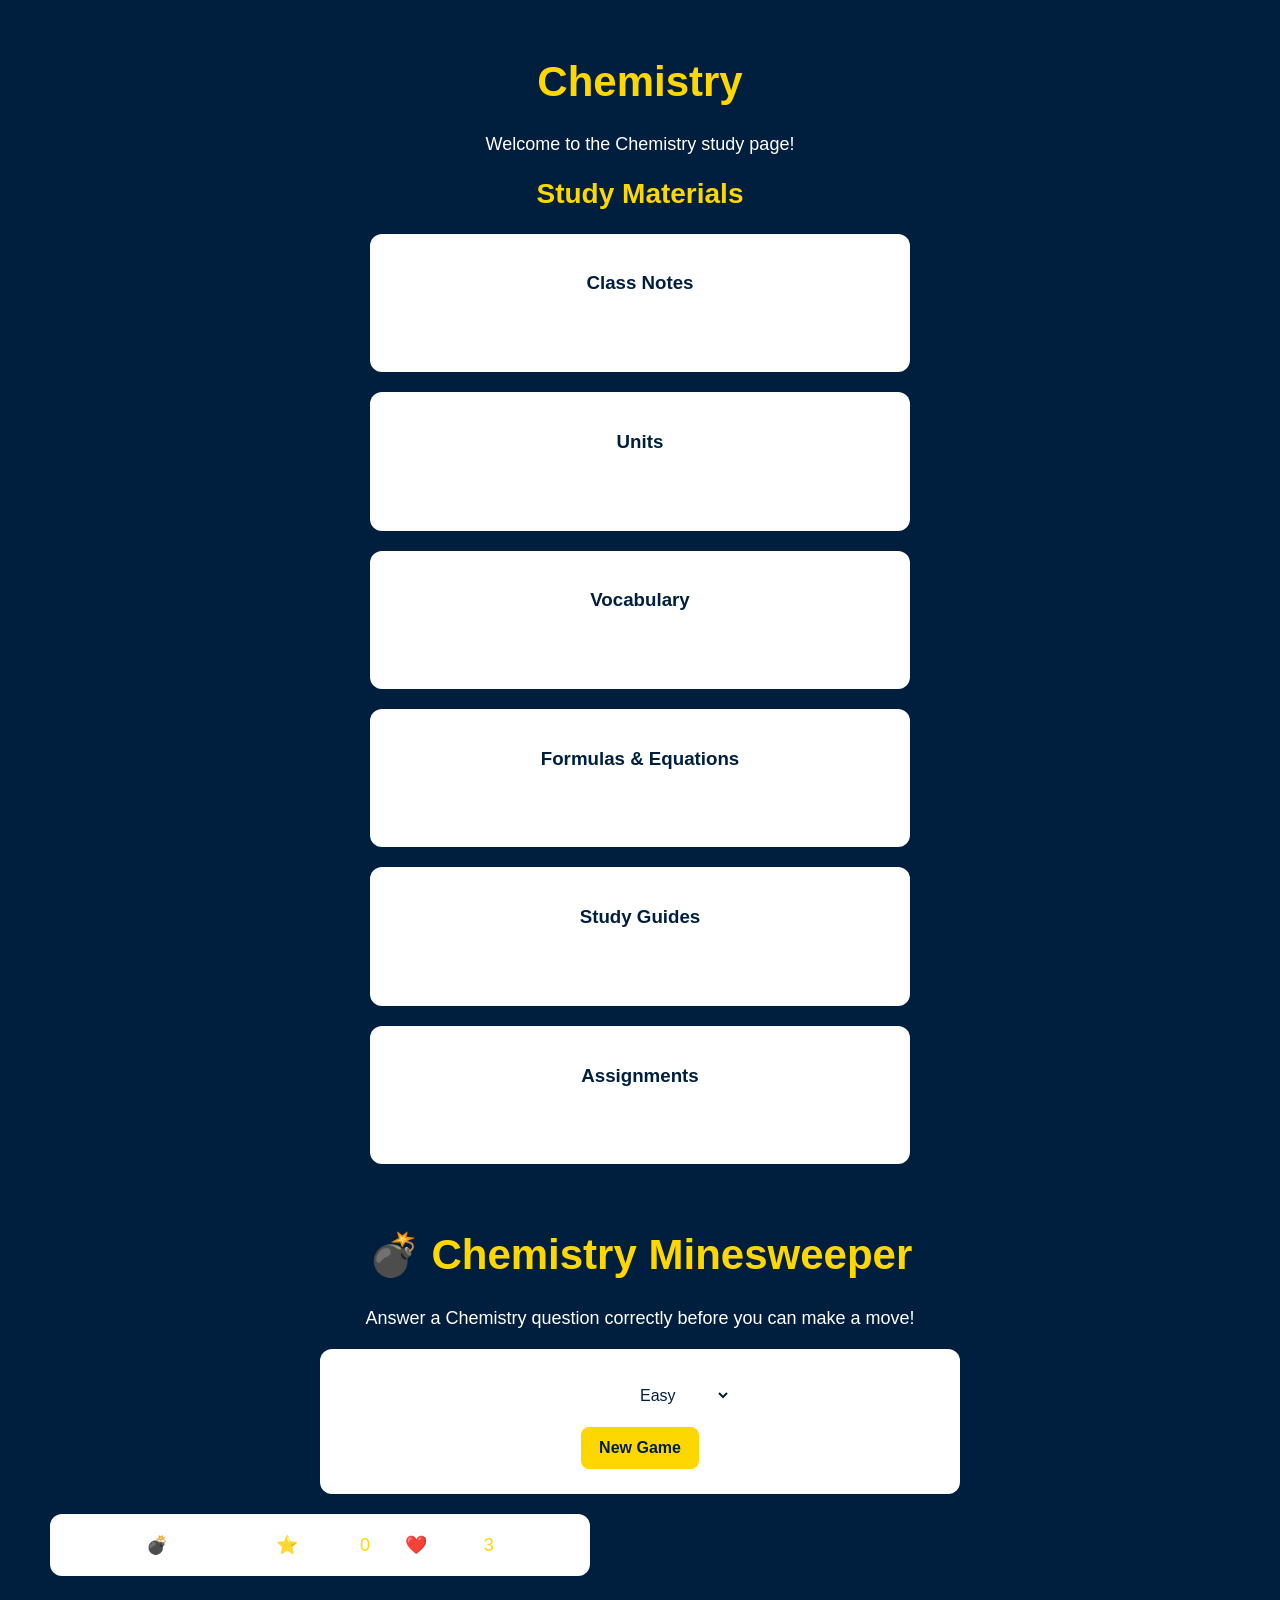
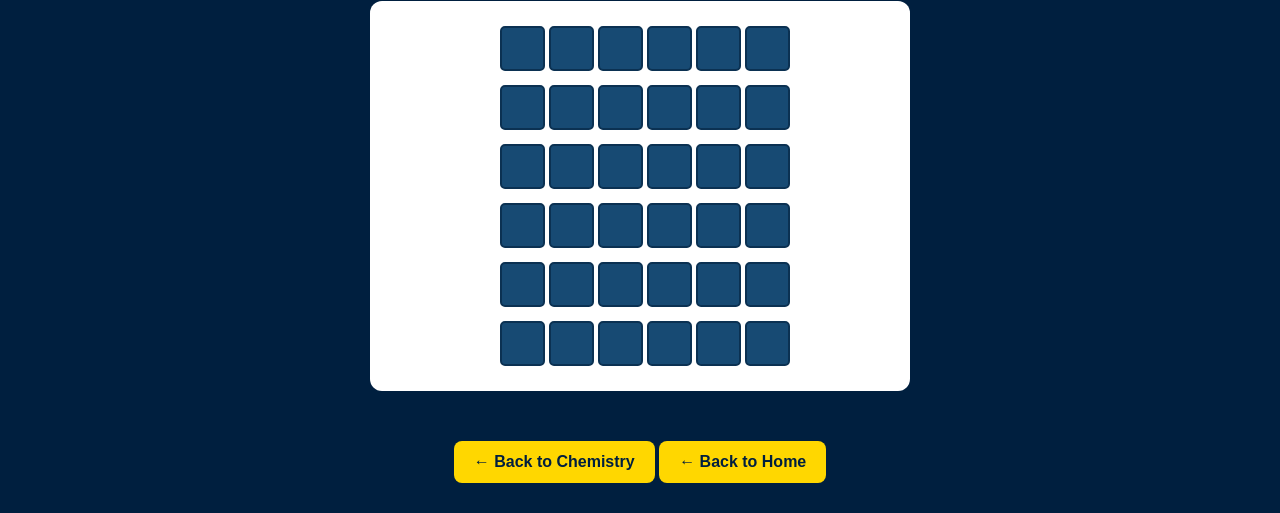
==== commit d9b14c41: "Remove Chemistry Games section from chemistry.html Removed section for Chemistry Games including hea" ====
--- a/chemistry.html
+++ b/chemistry.html
@@ -44,10 +44,6 @@
     </div>
 
     <br>
-<div>
-    <h3>🎮 Chemistry Games</h3>
-    <p>Test your Chemistry knowledge while playing games!</p>
-    <a href="minesweeper.html">Play Chemistry Games →</a>
 </div>
     <!DOCTYPE html>
 <html>
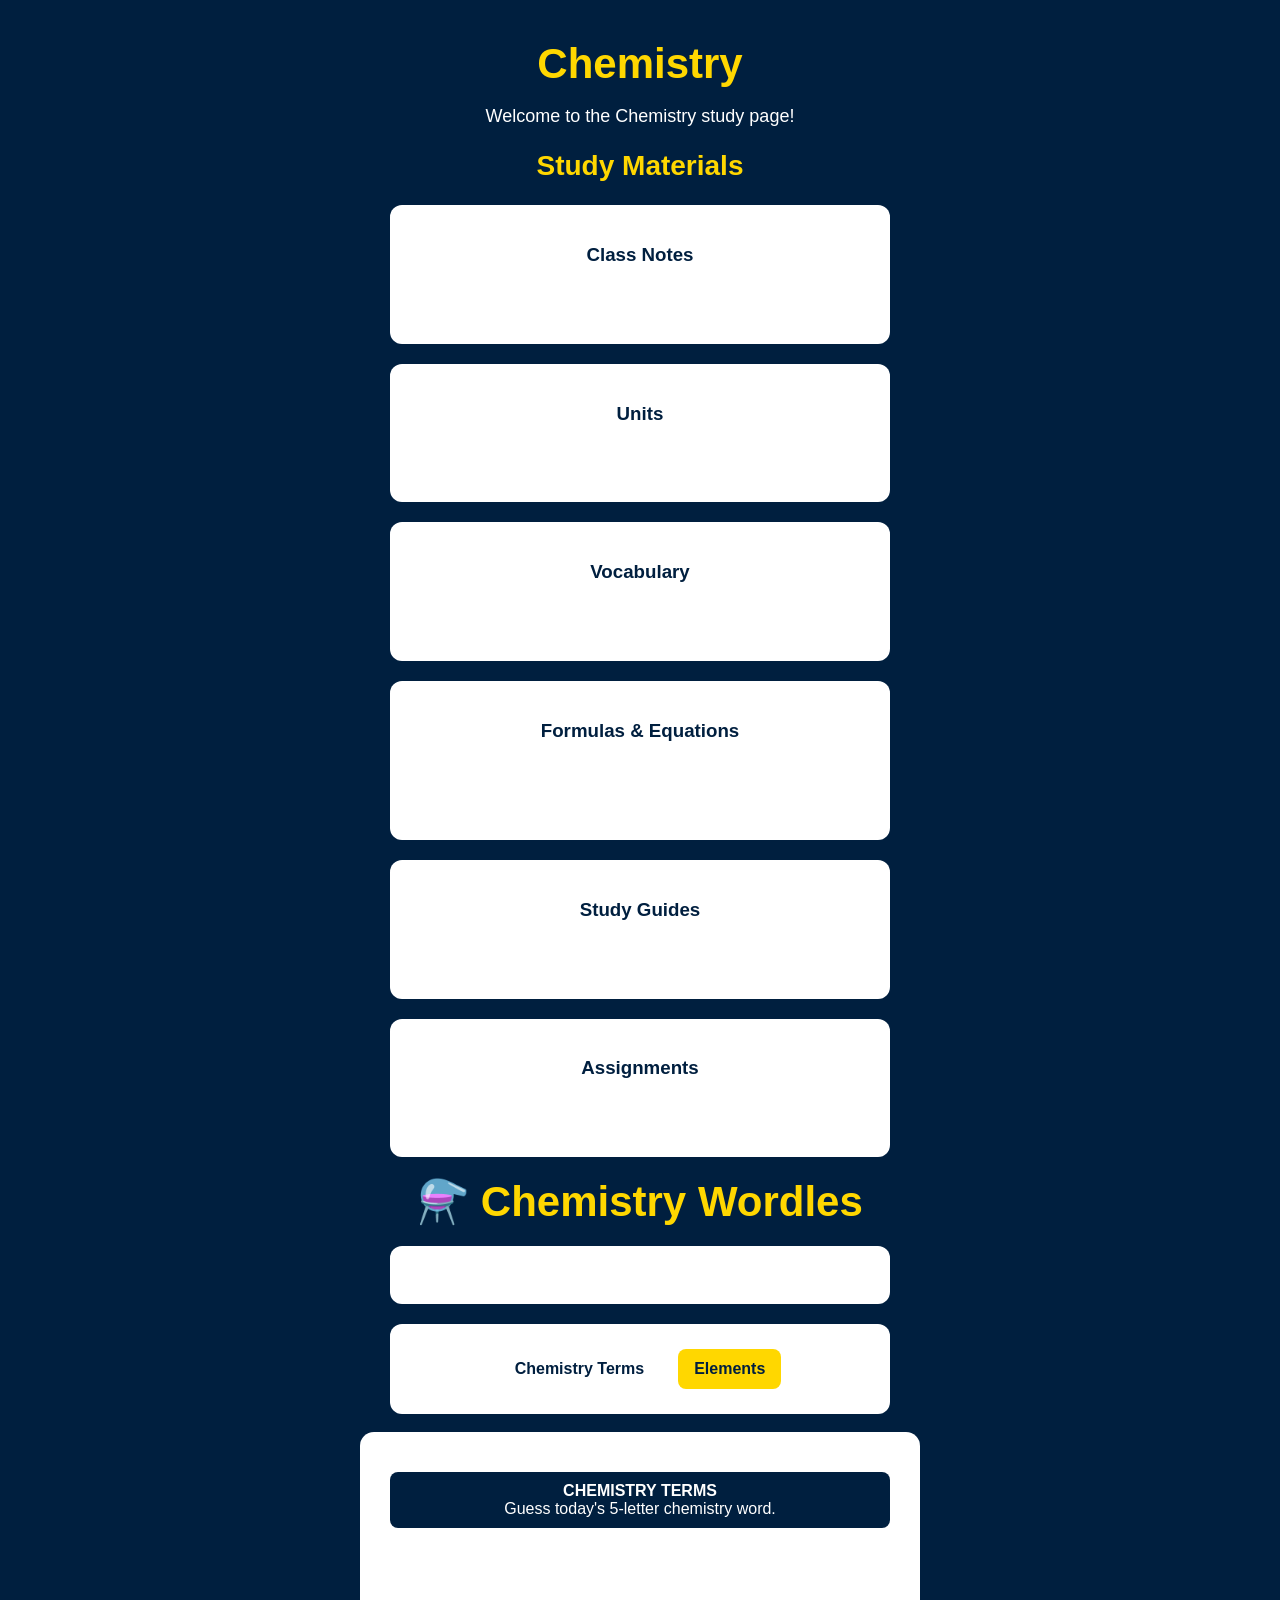
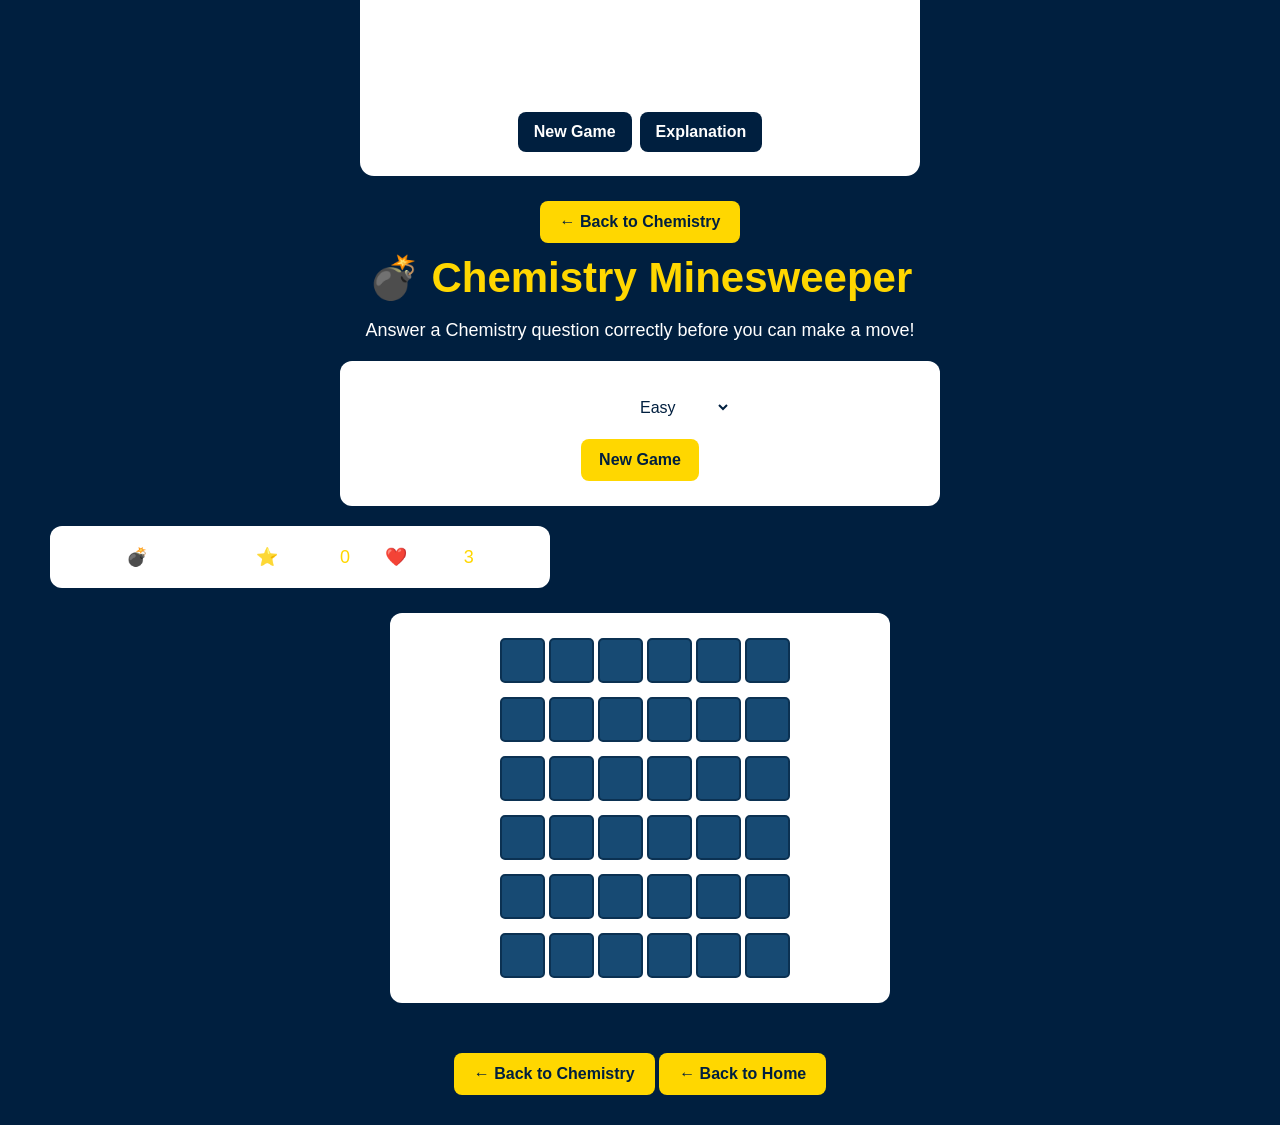
==== commit 907cbf72: "Add HTML structure and styling for Chemistry Wordles" ====
--- a/chemistry.html
+++ b/chemistry.html
@@ -42,7 +42,72 @@
         <h3>Assignments</h3>
         <p>Class assignments and important due dates will go here.</p>
     </div>
-
+<!DOCTYPE html>
+<html lang="en"><head><meta charset="UTF-8">
+<meta name="viewport" content="width=device-width,initial-scale=1,user-scalable=no">
+<title>Chemistry Wordles</title>
+<style>
+*{box-sizing:border-box}body{margin:0;background:#001f3f;color:#fff;font-family:Arial,sans-serif;text-align:center;padding:20px}
+h1{color:#ffd700;font-size:42px;margin:10px}.sub{margin-bottom:18px}
+.tabs{display:flex;justify-content:center;gap:8px;flex-wrap:wrap;margin-bottom:18px}
+.tab,.action{border:0;border-radius:8px;padding:11px 16px;font-weight:bold;cursor:pointer}
+.tab{background:#ffd700;color:#001f3f}.tab.active{background:#fff}
+.game{display:none;background:#fff;color:#001f3f;max-width:560px;margin:auto;padding:20px;border-radius:14px}.game.active{display:block}
+.daily{background:#001f3f;color:#fff;padding:10px;border-radius:8px}
+.board{width:min(330px,90vw);margin:18px auto;display:grid;gap:5px}.row{display:grid;grid-template-columns:repeat(5,1fr);gap:5px}
+.cell{aspect-ratio:1;border:2px solid #aaa;display:flex;align-items:center;justify-content:center;font-size:30px;font-weight:900;border-radius:3px}
+.cell.correct{background:#3aaf58;color:white;border-color:#3aaf58}.cell.present{background:#d3aa00;color:white;border-color:#d3aa00}.cell.absent{background:#555;color:white;border-color:#555}
+.message{height:28px;font-weight:bold}.keyboard{max-width:500px;margin:auto}.keyrow{display:flex;justify-content:center;gap:4px;margin:4px}
+.key{height:46px;min-width:30px;border:0;border-radius:5px;background:#ddd;font-weight:bold}.wide{min-width:55px}.key.correct{background:#3aaf58;color:white}.key.present{background:#d3aa00;color:white}.key.absent{background:#555;color:white}
+.action{background:#001f3f;color:white;margin:4px}.explain{display:none;text-align:left;background:#eee;padding:12px;border-radius:8px;margin-top:10px}
+.back{display:inline-block;margin-top:18px;background:#ffd700;color:#001f3f;padding:11px 16px;border-radius:8px;text-decoration:none;font-weight:bold}
+</style></head><body>
+<h1>⚗️ Chemistry Wordles</h1><div class="sub">A new chemistry puzzle every day.</div>
+<div class="tabs"><button class="tab active" data-game="terms">Chemistry Terms</button><button class="tab" data-game="elements">Elements</button></div>
+
+<div id="terms" class="game active"><div class="daily"><b>CHEMISTRY TERMS</b><br>Guess today's 5-letter chemistry word.</div>
+<div id="termsBoard" class="board"></div><div id="termsMessage" class="message"></div><div id="termsKeyboard" class="keyboard"></div>
+<button class="action" id="termsNew">New Game</button><button class="action" id="termsExplain">Explanation</button><div id="termsExplainBox" class="explain"></div></div>
+
+<div id="elements" class="game"><div class="daily"><b>ELEMENTS</b><br>Guess today's 5-letter element name.</div>
+<div id="elementsBoard" class="board"></div><div id="elementsMessage" class="message"></div><div id="elementsKeyboard" class="keyboard"></div>
+<button class="action" id="elementsNew">New Game</button><button class="action" id="elementsExplain">Explanation</button><div id="elementsExplainBox" class="explain"></div></div>
+<a class="back" href="chemistry.html">← Back to Chemistry</a>
+
+<script>
+const termAnswers=[
+["molar","Related to molarity, which measures moles per liter."],["moles","The SI unit for amount of substance."],
+["ionic","Relating to ions or ionic bonding."],["anion","A negatively charged ion."],["ester","An organic compound containing the ester functional group."],
+["ether","An organic compound with an oxygen bonded to two carbon groups."],["oxide","A compound containing oxygen and another element."],["redox","A reaction involving oxidation and reduction."],
+["solute","The substance dissolved in a solution."],["solid","A state of matter with a definite shape and volume."],["vapor","The gas phase of a substance."],["yield","The amount of product produced in a reaction."]
+];
+const elementAnswers=[
+["boron","Element 5, symbol B."],["argon","Element 18, symbol Ar."],["neon","Element 10, symbol Ne."],["carbon","Element 6, symbol C."],
+["oxygen","Element 8, symbol O."],["radon","Element 86, symbol Rn."],["indium","Element 49, symbol In."],["osmium","Element 76, symbol Os."]
+];
+function dayIndex(n,offset){const d=new Date();const day=Math.floor(Date.UTC(d.getFullYear(),d.getMonth(),d.getDate())/86400000);return(day+offset)%n}
+function game(kind,answers,offset){
+ const board=document.getElementById(kind+"Board"),msg=document.getElementById(kind+"Message"),kb=document.getElementById(kind+"Keyboard"),box=document.getElementById(kind+"ExplainBox");
+ const [answer,definition]=answers[dayIndex(answers.length,offset)];let guesses=[],cur="",over=false;
+ const allowed=new Set(answers.map(x=>x[0]));
+ function build(){board.innerHTML="";for(let r=0;r<6;r++){let row=document.createElement("div");row.className="row";for(let c=0;c<5;c++){let x=document.createElement("div");x.className="cell";row.appendChild(x)}board.appendChild(row)}
+ kb.innerHTML="";["QWERTYUIOP","ASDFGHJKL","ZXCVBNM"].forEach((letters,i)=>{let row=document.createElement("div");row.className="keyrow";if(i===2)key("ENTER",row);for(const l of letters)key(l,row);if(i===2)key("⌫",row);kb.appendChild(row)})}
+ function key(label,row){let b=document.createElement("button");b.className="key"+(label.length>1?" wide":"");b.textContent=label;b.onclick=()=>press(label==="⌫"?"BACK":label==="ENTER"?"ENTER":label.toLowerCase());row.appendChild(b)}
+ function draw(){[...board.children].forEach((r,ri)=>[...r.children].forEach((x,ci)=>x.textContent=(guesses[ri]?.[ci]||cur[ci]||"").toUpperCase())}
+ function submit(){if(cur.length!==5){msg.textContent="Enter 5 letters.";return}if(!allowed.has(cur)&&cur!==answer){msg.textContent="Use a chemistry word from this game's list.";return}
+  guesses.push(cur);let a=answer.split(""),res=Array(5).fill("absent");for(let i=0;i<5;i++)if(cur[i]===answer[i]){res[i]="correct";a[i]=null}
+  for(let i=0;i<5;i++)if(res[i]!=="correct"){let j=a.indexOf(cur[i]);if(j>=0){res[i]="present";a[j]=null}}
+  res.forEach((v,i)=>board.children[guesses.length-1].children[i].classList.add(v));cur="";
+  if(guesses.at(-1)===answer){over=true;msg.textContent="🎉 Correct! "+guesses.length+"/6"}else if(guesses.length===6){over=true;msg.textContent="Answer: "+answer.toUpperCase()}else msg.textContent="";draw()}
+ function press(k){if(over)return;if(k==="BACK")cur=cur.slice(0,-1);else if(k==="ENTER")submit();else if(/^[a-z]$/.test(k)&&cur.length<5)cur+=k;draw()}
+ addEventListener("keydown",e=>{if(!document.getElementById(kind).classList.contains("active"))return;if(e.key==="Enter")press("ENTER");else if(e.key==="Backspace")press("BACK");else if(/^[a-z]$/i.test(e.key))press(e.key.toLowerCase())});
+ document.getElementById(kind+"New").onclick=()=>{guesses=[];cur="";over=false;msg.textContent="";box.style.display="none";build();draw()};
+ document.getElementById(kind+"Explain").onclick=()=>{box.style.display=box.style.display==="none"?"block":"none";box.innerHTML="<b>"+answer.toUpperCase()+"</b><br>"+definition};
+ build();draw()
+}
+game("terms",termAnswers,0);game("elements",elementAnswers,7);
+document.querySelectorAll(".tab").forEach(t=>t.onclick=()=>{document.querySelectorAll(".tab").forEach(x=>x.classList.remove("active"));document.querySelectorAll(".game").forEach(x=>x.classList.remove("active"));t.classList.add("active");document.getElementById(t.dataset.game).classList.add("active")});
+</script></body></html>
     <br>
 </div>
     <!DOCTYPE html>
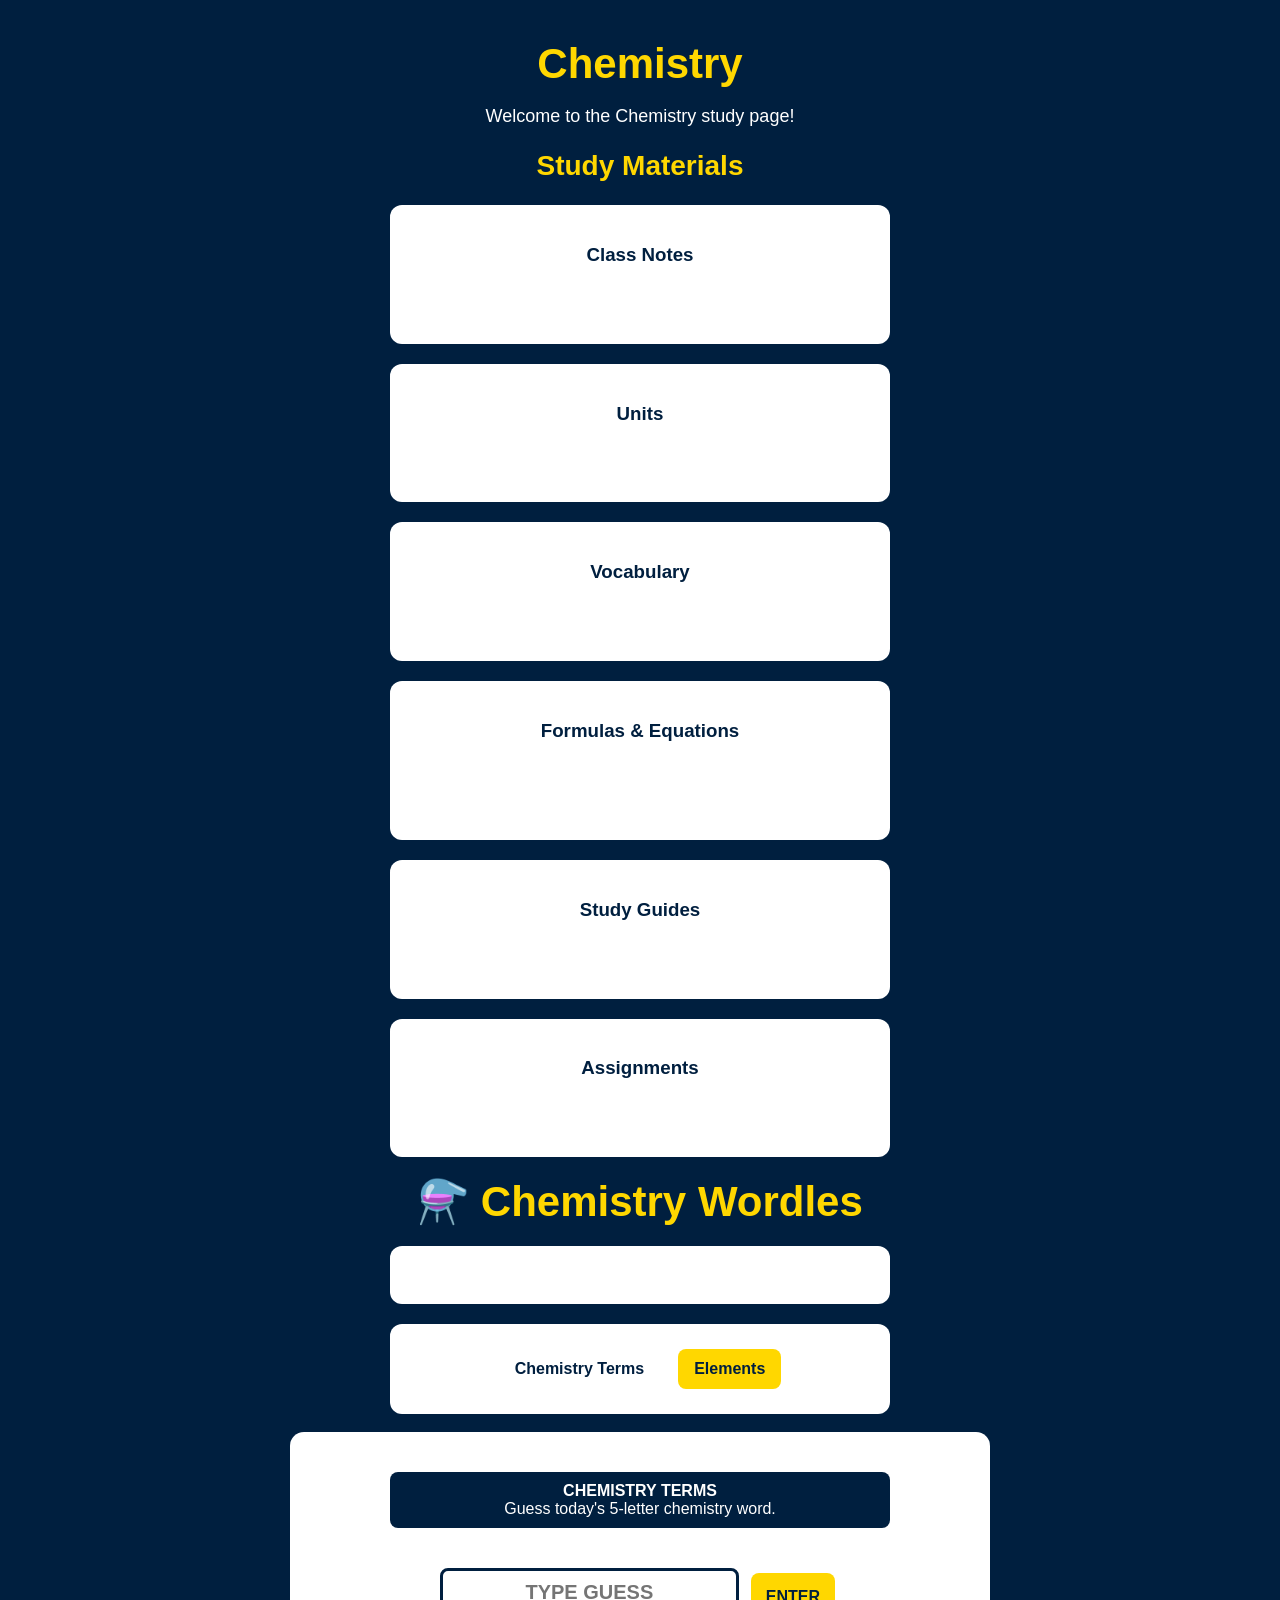
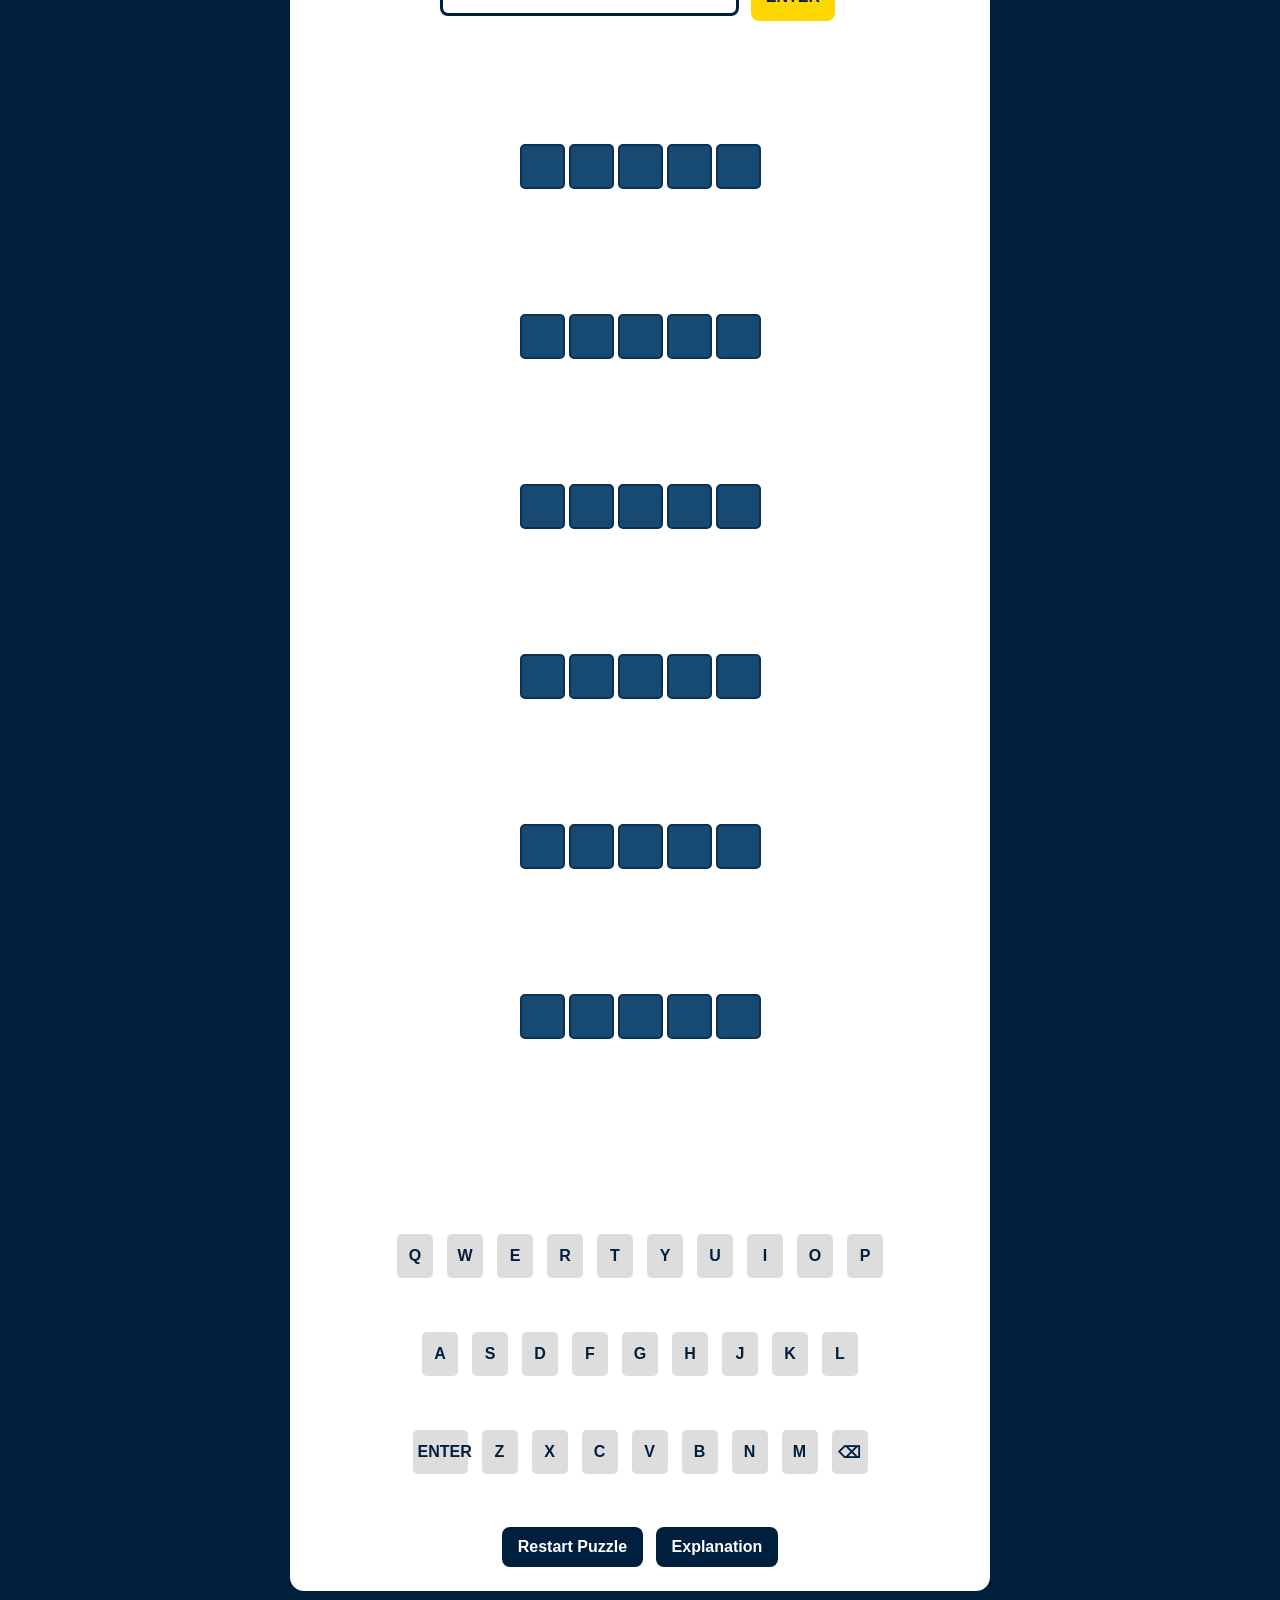
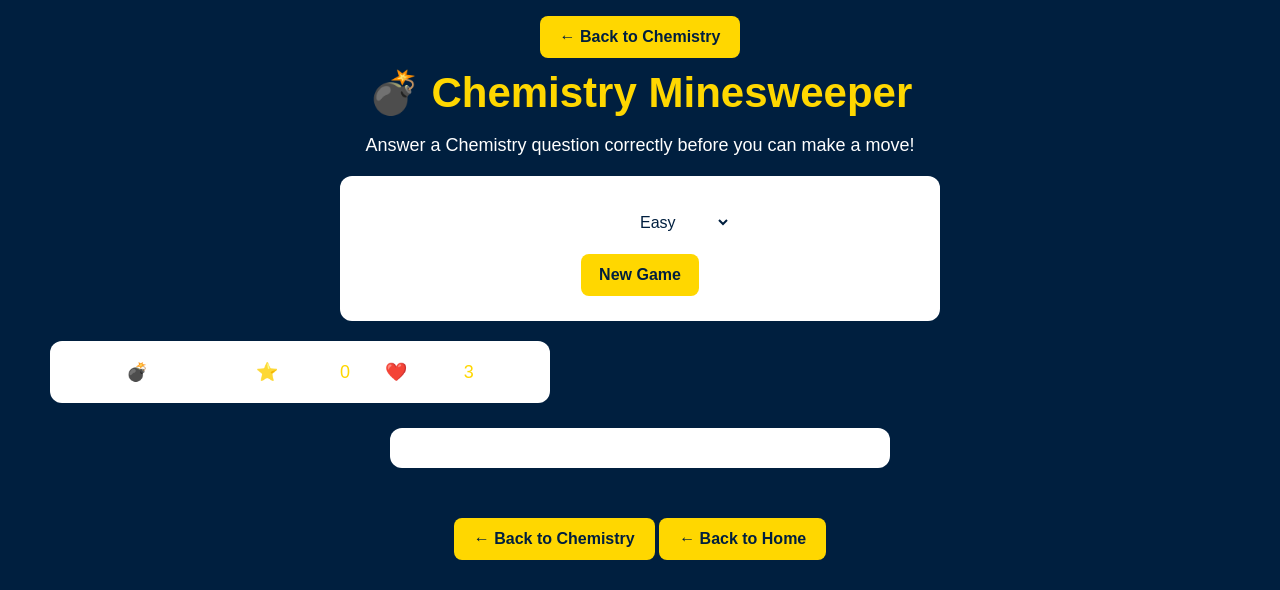
==== commit 664c67dc: "Update print statement from 'Hello' to 'Goodbye'" ====
--- a/chemistry.html
+++ b/chemistry.html
@@ -43,72 +43,1269 @@
         <p>Class assignments and important due dates will go here.</p>
     </div>
 <!DOCTYPE html>
-<html lang="en"><head><meta charset="UTF-8">
-<meta name="viewport" content="width=device-width,initial-scale=1,user-scalable=no">
+<html lang="en">
+<head>
+<meta charset="UTF-8">
+<meta name="viewport" content="width=device-width, initial-scale=1.0">
 <title>Chemistry Wordles</title>
+
 <style>
-*{box-sizing:border-box}body{margin:0;background:#001f3f;color:#fff;font-family:Arial,sans-serif;text-align:center;padding:20px}
-h1{color:#ffd700;font-size:42px;margin:10px}.sub{margin-bottom:18px}
-.tabs{display:flex;justify-content:center;gap:8px;flex-wrap:wrap;margin-bottom:18px}
-.tab,.action{border:0;border-radius:8px;padding:11px 16px;font-weight:bold;cursor:pointer}
-.tab{background:#ffd700;color:#001f3f}.tab.active{background:#fff}
-.game{display:none;background:#fff;color:#001f3f;max-width:560px;margin:auto;padding:20px;border-radius:14px}.game.active{display:block}
-.daily{background:#001f3f;color:#fff;padding:10px;border-radius:8px}
-.board{width:min(330px,90vw);margin:18px auto;display:grid;gap:5px}.row{display:grid;grid-template-columns:repeat(5,1fr);gap:5px}
-.cell{aspect-ratio:1;border:2px solid #aaa;display:flex;align-items:center;justify-content:center;font-size:30px;font-weight:900;border-radius:3px}
-.cell.correct{background:#3aaf58;color:white;border-color:#3aaf58}.cell.present{background:#d3aa00;color:white;border-color:#d3aa00}.cell.absent{background:#555;color:white;border-color:#555}
-.message{height:28px;font-weight:bold}.keyboard{max-width:500px;margin:auto}.keyrow{display:flex;justify-content:center;gap:4px;margin:4px}
-.key{height:46px;min-width:30px;border:0;border-radius:5px;background:#ddd;font-weight:bold}.wide{min-width:55px}.key.correct{background:#3aaf58;color:white}.key.present{background:#d3aa00;color:white}.key.absent{background:#555;color:white}
-.action{background:#001f3f;color:white;margin:4px}.explain{display:none;text-align:left;background:#eee;padding:12px;border-radius:8px;margin-top:10px}
-.back{display:inline-block;margin-top:18px;background:#ffd700;color:#001f3f;padding:11px 16px;border-radius:8px;text-decoration:none;font-weight:bold}
-</style></head><body>
-<h1>⚗️ Chemistry Wordles</h1><div class="sub">A new chemistry puzzle every day.</div>
-<div class="tabs"><button class="tab active" data-game="terms">Chemistry Terms</button><button class="tab" data-game="elements">Elements</button></div>
-
-<div id="terms" class="game active"><div class="daily"><b>CHEMISTRY TERMS</b><br>Guess today's 5-letter chemistry word.</div>
-<div id="termsBoard" class="board"></div><div id="termsMessage" class="message"></div><div id="termsKeyboard" class="keyboard"></div>
-<button class="action" id="termsNew">New Game</button><button class="action" id="termsExplain">Explanation</button><div id="termsExplainBox" class="explain"></div></div>
-
-<div id="elements" class="game"><div class="daily"><b>ELEMENTS</b><br>Guess today's 5-letter element name.</div>
-<div id="elementsBoard" class="board"></div><div id="elementsMessage" class="message"></div><div id="elementsKeyboard" class="keyboard"></div>
-<button class="action" id="elementsNew">New Game</button><button class="action" id="elementsExplain">Explanation</button><div id="elementsExplainBox" class="explain"></div></div>
-<a class="back" href="chemistry.html">← Back to Chemistry</a>
+* {
+    box-sizing: border-box;
+}
+
+body {
+    margin: 0;
+    background: #001f3f;
+    color: white;
+    font-family: Arial, sans-serif;
+    text-align: center;
+    padding: 20px;
+}
+
+h1 {
+    color: #ffd700;
+    font-size: clamp(30px, 6vw, 42px);
+    margin: 10px;
+}
+
+.sub {
+    margin-bottom: 18px;
+}
+
+.tabs {
+    display: flex;
+    justify-content: center;
+    gap: 8px;
+    flex-wrap: wrap;
+    margin-bottom: 18px;
+}
+
+.tab,
+.action {
+    border: 0;
+    border-radius: 8px;
+    padding: 11px 16px;
+    font-weight: bold;
+    cursor: pointer;
+}
+
+.tab {
+    background: #ffd700;
+    color: #001f3f;
+}
+
+.tab.active {
+    background: white;
+}
+
+.game {
+    display: none;
+    background: white;
+    color: #001f3f;
+    max-width: 700px;
+    margin: auto;
+    padding: 20px;
+    border-radius: 14px;
+}
+
+.game.active {
+    display: block;
+}
+
+.daily {
+    background: #001f3f;
+    color: white;
+    padding: 10px;
+    border-radius: 8px;
+}
+
+.board {
+    width: min(100%, 620px);
+    margin: 18px auto;
+    display: grid;
+    gap: 5px;
+    overflow-x: auto;
+}
+
+.row {
+    display: grid;
+    gap: 4px;
+    grid-template-columns: repeat(var(--letters, 5), minmax(0, 1fr));
+}
+
+.cell {
+    aspect-ratio: 1;
+    min-width: 0;
+    border: 2px solid #aaa;
+    display: flex;
+    align-items: center;
+    justify-content: center;
+    font-size: clamp(12px, 2.7vw, 26px);
+    font-weight: 900;
+    border-radius: 3px;
+    text-transform: uppercase;
+}
+
+.cell.correct {
+    background: #3aaf58;
+    color: white;
+    border-color: #3aaf58;
+}
+
+.cell.present {
+    background: #d3aa00;
+    color: white;
+    border-color: #d3aa00;
+}
+
+.cell.absent {
+    background: #555;
+    color: white;
+    border-color: #555;
+}
+
+.message {
+    min-height: 28px;
+    font-weight: bold;
+    margin: 8px;
+}
+
+.guessArea {
+    display: flex;
+    justify-content: center;
+    gap: 7px;
+    margin: 12px auto;
+    max-width: 440px;
+}
+
+.guessInput {
+    width: min(300px, 68vw);
+    height: 48px;
+    border: 3px solid #001f3f;
+    border-radius: 8px;
+    padding: 8px 12px;
+    font-size: 20px;
+    font-weight: bold;
+    text-transform: uppercase;
+    text-align: center;
+    outline: none;
+}
+
+.guessInput:focus {
+    border-color: #d3aa00;
+    box-shadow: 0 0 0 3px #ffd70055;
+}
+
+.submit {
+    height: 48px;
+    background: #ffd700;
+    color: #001f3f;
+    border: 0;
+    border-radius: 8px;
+    padding: 0 15px;
+    font-weight: bold;
+    font-size: 16px;
+    cursor: pointer;
+}
+
+.keyboard {
+    max-width: 500px;
+    margin: auto;
+}
+
+.keyrow {
+    display: flex;
+    justify-content: center;
+    gap: 4px;
+    margin: 4px;
+}
+
+.key {
+    height: 44px;
+    min-width: clamp(23px, 6vw, 36px);
+    border: 0;
+    border-radius: 5px;
+    background: #ddd;
+    font-weight: bold;
+    cursor: pointer;
+    padding: 0 5px;
+}
+
+.wide {
+    min-width: 55px;
+}
+
+.action {
+    background: #001f3f;
+    color: white;
+    margin: 4px;
+}
+
+.explain {
+    display: none;
+    text-align: left;
+    background: #eee;
+    padding: 12px;
+    border-radius: 8px;
+    margin-top: 10px;
+}
+
+.back {
+    display: inline-block;
+    margin-top: 18px;
+    background: #ffd700;
+    color: #001f3f;
+    padding: 11px 16px;
+    border-radius: 8px;
+    text-decoration: none;
+    font-weight: bold;
+}
+
+.hint {
+    font-size: 14px;
+    color: #444;
+    margin: 8px;
+}
+</style>
+</head>
+
+<body>
+
+<h1>⚗️ Chemistry Wordles</h1>
+
+<div class="sub">
+    A new chemistry puzzle every day.
+</div>
+
+<div class="tabs">
+    <button class="tab active" data-game="terms">
+        Chemistry Terms
+    </button>
+
+    <button class="tab" data-game="elements">
+        Elements
+    </button>
+</div>
+
+
+<!-- CHEMISTRY TERMS -->
+
+<div id="terms" class="game active">
+
+    <div class="daily">
+        <b>CHEMISTRY TERMS</b>
+        <br>
+        Guess today's 5-letter chemistry word.
+    </div>
+
+    <div class="guessArea">
+
+        <input
+            id="termsInput"
+            class="guessInput"
+            type="text"
+            maxlength="5"
+            autocomplete="off"
+            autocapitalize="characters"
+            spellcheck="false"
+            placeholder="TYPE GUESS"
+            aria-label="Type chemistry term guess"
+        >
+
+        <button id="termsSubmit" class="submit">
+            ENTER
+        </button>
+
+    </div>
+
+    <div id="termsBoard" class="board"></div>
+
+    <div id="termsMessage" class="message" aria-live="polite"></div>
+
+    <div id="termsKeyboard" class="keyboard"></div>
+
+    <button class="action" id="termsNew">
+        Restart Puzzle
+    </button>
+
+    <button class="action" id="termsExplain">
+        Explanation
+    </button>
+
+    <div id="termsExplainBox" class="explain"></div>
+
+</div>
+
+
+<!-- ELEMENTS -->
+
+<div id="elements" class="game">
+
+    <div class="daily">
+
+        <b>ELEMENTS — ALL 118</b>
+
+        <br>
+
+        Today's answer is one of the 118 element names.
+        Word length changes to match the element.
+
+        <br>
+
+        <span id="elementDayInfo"></span>
+
+    </div>
+
+
+    <div class="guessArea">
+
+        <input
+            id="elementsInput"
+            class="guessInput"
+            type="text"
+            autocomplete="off"
+            autocapitalize="characters"
+            spellcheck="false"
+            placeholder="TYPE ELEMENT"
+            aria-label="Type element name guess"
+        >
+
+        <button id="elementsSubmit" class="submit">
+            ENTER
+        </button>
+
+    </div>
+
+
+    <div id="elementsBoard" class="board"></div>
+
+    <div id="elementsMessage" class="message" aria-live="polite"></div>
+
+    <div id="elementsKeyboard" class="keyboard"></div>
+
+    <button class="action" id="elementsNew">
+        Restart Puzzle
+    </button>
+
+    <button class="action" id="elementsExplain">
+        Explanation
+    </button>
+
+    <div id="elementsExplainBox" class="explain"></div>
+
+    <div class="hint">
+        Element answers follow a fixed daily sequence:
+        no element repeats until all 118 have appeared.
+    </div>
+
+</div>
+
+
+<a class="back" href="chemistry.html">
+    ← Back to Chemistry
+</a>
+
 
 <script>
-const termAnswers=[
-["molar","Related to molarity, which measures moles per liter."],["moles","The SI unit for amount of substance."],
-["ionic","Relating to ions or ionic bonding."],["anion","A negatively charged ion."],["ester","An organic compound containing the ester functional group."],
-["ether","An organic compound with an oxygen bonded to two carbon groups."],["oxide","A compound containing oxygen and another element."],["redox","A reaction involving oxidation and reduction."],
-["solute","The substance dissolved in a solution."],["solid","A state of matter with a definite shape and volume."],["vapor","The gas phase of a substance."],["yield","The amount of product produced in a reaction."]
-];
-const elementAnswers=[
-["boron","Element 5, symbol B."],["argon","Element 18, symbol Ar."],["neon","Element 10, symbol Ne."],["carbon","Element 6, symbol C."],
-["oxygen","Element 8, symbol O."],["radon","Element 86, symbol Rn."],["indium","Element 49, symbol In."],["osmium","Element 76, symbol Os."]
-];
-function dayIndex(n,offset){const d=new Date();const day=Math.floor(Date.UTC(d.getFullYear(),d.getMonth(),d.getDate())/86400000);return(day+offset)%n}
-function game(kind,answers,offset){
- const board=document.getElementById(kind+"Board"),msg=document.getElementById(kind+"Message"),kb=document.getElementById(kind+"Keyboard"),box=document.getElementById(kind+"ExplainBox");
- const [answer,definition]=answers[dayIndex(answers.length,offset)];let guesses=[],cur="",over=false;
- const allowed=new Set(answers.map(x=>x[0]));
- function build(){board.innerHTML="";for(let r=0;r<6;r++){let row=document.createElement("div");row.className="row";for(let c=0;c<5;c++){let x=document.createElement("div");x.className="cell";row.appendChild(x)}board.appendChild(row)}
- kb.innerHTML="";["QWERTYUIOP","ASDFGHJKL","ZXCVBNM"].forEach((letters,i)=>{let row=document.createElement("div");row.className="keyrow";if(i===2)key("ENTER",row);for(const l of letters)key(l,row);if(i===2)key("⌫",row);kb.appendChild(row)})}
- function key(label,row){let b=document.createElement("button");b.className="key"+(label.length>1?" wide":"");b.textContent=label;b.onclick=()=>press(label==="⌫"?"BACK":label==="ENTER"?"ENTER":label.toLowerCase());row.appendChild(b)}
- function draw(){[...board.children].forEach((r,ri)=>[...r.children].forEach((x,ci)=>x.textContent=(guesses[ri]?.[ci]||cur[ci]||"").toUpperCase())}
- function submit(){if(cur.length!==5){msg.textContent="Enter 5 letters.";return}if(!allowed.has(cur)&&cur!==answer){msg.textContent="Use a chemistry word from this game's list.";return}
-  guesses.push(cur);let a=answer.split(""),res=Array(5).fill("absent");for(let i=0;i<5;i++)if(cur[i]===answer[i]){res[i]="correct";a[i]=null}
-  for(let i=0;i<5;i++)if(res[i]!=="correct"){let j=a.indexOf(cur[i]);if(j>=0){res[i]="present";a[j]=null}}
-  res.forEach((v,i)=>board.children[guesses.length-1].children[i].classList.add(v));cur="";
-  if(guesses.at(-1)===answer){over=true;msg.textContent="🎉 Correct! "+guesses.length+"/6"}else if(guesses.length===6){over=true;msg.textContent="Answer: "+answer.toUpperCase()}else msg.textContent="";draw()}
- function press(k){if(over)return;if(k==="BACK")cur=cur.slice(0,-1);else if(k==="ENTER")submit();else if(/^[a-z]$/.test(k)&&cur.length<5)cur+=k;draw()}
- addEventListener("keydown",e=>{if(!document.getElementById(kind).classList.contains("active"))return;if(e.key==="Enter")press("ENTER");else if(e.key==="Backspace")press("BACK");else if(/^[a-z]$/i.test(e.key))press(e.key.toLowerCase())});
- document.getElementById(kind+"New").onclick=()=>{guesses=[];cur="";over=false;msg.textContent="";box.style.display="none";build();draw()};
- document.getElementById(kind+"Explain").onclick=()=>{box.style.display=box.style.display==="none"?"block":"none";box.innerHTML="<b>"+answer.toUpperCase()+"</b><br>"+definition};
- build();draw()
-}
-game("terms",termAnswers,0);game("elements",elementAnswers,7);
-document.querySelectorAll(".tab").forEach(t=>t.onclick=()=>{document.querySelectorAll(".tab").forEach(x=>x.classList.remove("active"));document.querySelectorAll(".game").forEach(x=>x.classList.remove("active"));t.classList.add("active");document.getElementById(t.dataset.game).classList.add("active")});
-</script></body></html>
-    <br>
+
+/* =========================
+   CHEMISTRY TERMS
+========================= */
+
+const termAnswers = [
+
+    ["molar",
+     "Related to molarity, which measures moles per liter."],
+
+    ["moles",
+     "The SI unit for amount of substance."],
+
+    ["ionic",
+     "Relating to ions or ionic bonding."],
+
+    ["anion",
+     "A negatively charged ion."],
+
+    ["ester",
+     "An organic compound containing the ester functional group."],
+
+    ["ether",
+     "An organic compound with an oxygen bonded to two carbon groups."],
+
+    ["oxide",
+     "A compound containing oxygen and another element."],
+
+    ["redox",
+     "A reaction involving oxidation and reduction."],
+
+    ["solid",
+     "A state of matter with a definite shape and volume."],
+
+    ["vapor",
+     "The gas phase of a substance."],
+
+    ["yield",
+     "The amount of product produced in a reaction."],
+
+    ["atom",
+     "A basic unit of an element."]
+
+].filter(x => x[0].length === 5);
+
+
+/* =========================
+   ALL 118 ELEMENTS
+========================= */
+
+const elements = [
+
+["hydrogen","H",1],
+["helium","He",2],
+["lithium","Li",3],
+["beryllium","Be",4],
+["boron","B",5],
+["carbon","C",6],
+["nitrogen","N",7],
+["oxygen","O",8],
+["fluorine","F",9],
+["neon","Ne",10],
+["sodium","Na",11],
+["magnesium","Mg",12],
+["aluminum","Al",13],
+["silicon","Si",14],
+["phosphorus","P",15],
+["sulfur","S",16],
+["chlorine","Cl",17],
+["argon","Ar",18],
+["potassium","K",19],
+["calcium","Ca",20],
+["scandium","Sc",21],
+["titanium","Ti",22],
+["vanadium","V",23],
+["chromium","Cr",24],
+["manganese","Mn",25],
+["iron","Fe",26],
+["cobalt","Co",27],
+["nickel","Ni",28],
+["copper","Cu",29],
+["zinc","Zn",30],
+["gallium","Ga",31],
+["germanium","Ge",32],
+["arsenic","As",33],
+["selenium","Se",34],
+["bromine","Br",35],
+["krypton","Kr",36],
+["rubidium","Rb",37],
+["strontium","Sr",38],
+["yttrium","Y",39],
+["zirconium","Zr",40],
+["niobium","Nb",41],
+["molybdenum","Mo",42],
+["technetium","Tc",43],
+["ruthenium","Ru",44],
+["rhodium","Rh",45],
+["palladium","Pd",46],
+["silver","Ag",47],
+["cadmium","Cd",48],
+["indium","In",49],
+["tin","Sn",50],
+["antimony","Sb",51],
+["tellurium","Te",52],
+["iodine","I",53],
+["xenon","Xe",54],
+["cesium","Cs",55],
+["barium","Ba",56],
+["lanthanum","La",57],
+["cerium","Ce",58],
+["praseodymium","Pr",59],
+["neodymium","Nd",60],
+["promethium","Pm",61],
+["samarium","Sm",62],
+["europium","Eu",63],
+["gadolinium","Gd",64],
+["terbium","Tb",65],
+["dysprosium","Dy",66],
+["holmium","Ho",67],
+["erbium","Er",68],
+["thulium","Tm",69],
+["ytterbium","Yb",70],
+["lutetium","Lu",71],
+["hafnium","Hf",72],
+["tantalum","Ta",73],
+["tungsten","W",74],
+["rhenium","Re",75],
+["osmium","Os",76],
+["iridium","Ir",77],
+["platinum","Pt",78],
+["gold","Au",79],
+["mercury","Hg",80],
+["thallium","Tl",81],
+["lead","Pb",82],
+["bismuth","Bi",83],
+["polonium","Po",84],
+["astatine","At",85],
+["radon","Rn",86],
+["francium","Fr",87],
+["radium","Ra",88],
+["actinium","Ac",89],
+["thorium","Th",90],
+["protactinium","Pa",91],
+["uranium","U",92],
+["neptunium","Np",93],
+["plutonium","Pu",94],
+["americium","Am",95],
+["curium","Cm",96],
+["berkelium","Bk",97],
+["californium","Cf",98],
+["einsteinium","Es",99],
+["fermium","Fm",100],
+["mendelevium","Md",101],
+["nobelium","No",102],
+["lawrencium","Lr",103],
+["rutherfordium","Rf",104],
+["dubnium","Db",105],
+["seaborgium","Sg",106],
+["bohrium","Bh",107],
+["hassium","Hs",108],
+["meitnerium","Mt",109],
+["darmstadtium","Ds",110],
+["roentgenium","Rg",111],
+["copernicium","Cn",112],
+["nihonium","Nh",113],
+["flerovium","Fl",114],
+["moscovium","Mc",115],
+["livermorium","Lv",116],
+["tennessine","Ts",117],
+["oganesson","Og",118]
+
+].map(([name, symbol, number]) => [
+
+    name,
+
+    `Element ${number}, symbol ${symbol}.`,
+
+    number
+
+]);
+
+
+/* =========================
+   DAILY SYSTEM
+========================= */
+
+function utcDayNumber() {
+
+    const d = new Date();
+
+    return Math.floor(
+        Date.UTC(
+            d.getFullYear(),
+            d.getMonth(),
+            d.getDate()
+        ) / 86400000
+    );
+
+}
+
+
+function dailyIndex(numberOfItems) {
+
+    return (
+        utcDayNumber() %
+        numberOfItems +
+        numberOfItems
+    ) % numberOfItems;
+
+}
+
+
+/* =========================
+   GAME ENGINE
+========================= */
+
+function game(kind, answers, isElements = false) {
+
+    const board =
+        document.getElementById(kind + "Board");
+
+    const msg =
+        document.getElementById(kind + "Message");
+
+    const kb =
+        document.getElementById(kind + "Keyboard");
+
+    const input =
+        document.getElementById(kind + "Input");
+
+    const submitButton =
+        document.getElementById(kind + "Submit");
+
+    const explainBox =
+        document.getElementById(kind + "ExplainBox");
+
+
+    /*
+       Pick today's answer.
+
+       For Elements:
+       118 elements = 118 different days
+       before the cycle repeats.
+    */
+
+    const selected =
+        answers[dailyIndex(answers.length)];
+
+
+    const answer =
+        selected[0];
+
+    const definition =
+        selected[1];
+
+    const wordLength =
+        answer.length;
+
+
+    /*
+       Only accept answers that have the
+       same number of letters.
+    */
+
+    const allowed =
+        new Set(
+            answers
+                .filter(x => x[0].length === wordLength)
+                .map(x => x[0])
+        );
+
+
+    let guesses = [];
+
+    let over = false;
+
+
+    input.maxLength = wordLength;
+
+    input.placeholder =
+        isElements
+        ? "TYPE ELEMENT"
+        : "TYPE GUESS";
+
+
+    if (isElements) {
+
+        document.getElementById(
+            "elementDayInfo"
+        ).textContent =
+            `Element #${selected[2]} • ${wordLength} letters`;
+
+    }
+
+
+    /* CREATE BOARD */
+
+    function buildBoard() {
+
+        board.innerHTML = "";
+
+        board.style.setProperty(
+            "--letters",
+            wordLength
+        );
+
+
+        for (let r = 0; r < 6; r++) {
+
+            const row =
+                document.createElement("div");
+
+            row.className = "row";
+
+            row.style.setProperty(
+                "--letters",
+                wordLength
+            );
+
+
+            for (let c = 0; c < wordLength; c++) {
+
+                const cell =
+                    document.createElement("div");
+
+                cell.className = "cell";
+
+                row.appendChild(cell);
+
+            }
+
+
+            board.appendChild(row);
+
+        }
+
+    }
+
+
+    /* CREATE KEYBOARD */
+
+    function buildKeyboard() {
+
+        kb.innerHTML = "";
+
+
+        const rows = [
+            "QWERTYUIOP",
+            "ASDFGHJKL",
+            "ZXCVBNM"
+        ];
+
+
+        rows.forEach((letters, i) => {
+
+            const row =
+                document.createElement("div");
+
+            row.className = "keyrow";
+
+
+            if (i === 2) {
+
+                addKey("ENTER", row);
+
+            }
+
+
+            for (const letter of letters) {
+
+                addKey(letter, row);
+
+            }
+
+
+            if (i === 2) {
+
+                addKey("⌫", row);
+
+            }
+
+
+            kb.appendChild(row);
+
+        });
+
+    }
+
+
+    function addKey(label, row) {
+
+        const button =
+            document.createElement("button");
+
+        button.type = "button";
+
+        button.className =
+            "key" +
+            (label.length > 1 ? " wide" : "");
+
+        button.textContent = label;
+
+
+        button.addEventListener(
+            "click",
+            function(e) {
+
+                e.preventDefault();
+
+
+                if (label === "⌫") {
+
+                    backspace();
+
+                }
+
+                else if (label === "ENTER") {
+
+                    submit();
+
+                }
+
+                else {
+
+                    addLetter(
+                        label.toLowerCase()
+                    );
+
+                }
+
+            }
+        );
+
+
+        row.appendChild(button);
+
+    }
+
+
+    /* SHOW CURRENT GUESS */
+
+    function drawCurrent() {
+
+        if (
+            over ||
+            !board.children[guesses.length]
+        ) {
+
+            return;
+
+        }
+
+
+        const current =
+            input.value.toLowerCase();
+
+
+        for (
+            let c = 0;
+            c < wordLength;
+            c++
+        ) {
+
+            board.children[
+                guesses.length
+            ].children[c].textContent =
+                (
+                    current[c] || ""
+                ).toUpperCase();
+
+        }
+
+    }
+
+
+    /* ADD LETTER */
+
+    function addLetter(letter) {
+
+        if (
+            over ||
+            input.value.length >= wordLength
+        ) {
+
+            return;
+
+        }
+
+
+        input.value =
+            (
+                input.value + letter
+            )
+            .replace(/[^a-z]/gi, "")
+            .slice(0, wordLength)
+            .toUpperCase();
+
+
+        input.focus();
+
+        drawCurrent();
+
+    }
+
+
+    /* BACKSPACE */
+
+    function backspace() {
+
+        if (over) {
+
+            return;
+
+        }
+
+
+        input.value =
+            input.value.slice(0, -1);
+
+
+        input.focus();
+
+        drawCurrent();
+
+    }
+
+
+    /* SUBMIT GUESS */
+
+    function submit() {
+
+        if (over) {
+
+            return;
+
+        }
+
+
+        const current =
+            input.value
+                .toLowerCase()
+                .replace(/[^a-z]/g, "")
+                .slice(0, wordLength);
+
+
+        input.value =
+            current.toUpperCase();
+
+
+        if (
+            current.length !== wordLength
+        ) {
+
+            msg.textContent =
+                `Enter ${wordLength} letters.`;
+
+            input.focus();
+
+            return;
+
+        }
+
+
+        if (
+            !allowed.has(current) &&
+            current !== answer
+        ) {
+
+            if (isElements) {
+
+                msg.textContent =
+                    `Use an element name with ${wordLength} letters.`;
+
+            }
+
+            else {
+
+                msg.textContent =
+                    "Use a chemistry word from this game's list.";
+
+            }
+
+
+            input.select();
+
+            return;
+
+        }
+
+
+        guesses.push(current);
+
+
+        /*
+           Determine colors
+        */
+
+        const result =
+            Array(wordLength)
+                .fill("absent");
+
+
+        const remaining =
+            answer.split("");
+
+
+        /*
+           Correct letters
+        */
+
+        for (
+            let i = 0;
+            i < wordLength;
+            i++
+        ) {
+
+            if (
+                current[i] === answer[i]
+            ) {
+
+                result[i] = "correct";
+
+                remaining[i] = null;
+
+            }
+
+        }
+
+
+        /*
+           Present letters
+        */
+
+        for (
+            let i = 0;
+            i < wordLength;
+            i++
+        ) {
+
+            if (
+                result[i] === "correct"
+            ) {
+
+                continue;
+
+            }
+
+
+            const index =
+                remaining.indexOf(
+                    current[i]
+                );
+
+
+            if (index >= 0) {
+
+                result[i] = "present";
+
+                remaining[index] = null;
+
+            }
+
+        }
+
+
+        /*
+           Color the row
+        */
+
+        const row =
+            board.children[
+                guesses.length - 1
+            ];
+
+
+        for (
+            let i = 0;
+            i < wordLength;
+            i++
+        ) {
+
+            row.children[i]
+                .classList
+                .add(result[i]);
+
+        }
+
+
+        input.value = "";
+
+        drawCurrent();
+
+
+        /*
+           WIN
+        */
+
+        if (current === answer) {
+
+            over = true;
+
+            msg.textContent =
+                `🎉 Correct! ${guesses.length}/6`;
+
+        }
+
+
+        /*
+           LOSE
+        */
+
+        else if (guesses.length === 6) {
+
+            over = true;
+
+            msg.textContent =
+                "Answer: " +
+                answer.toUpperCase();
+
+        }
+
+
+        else {
+
+            msg.textContent = "";
+
+            input.focus();
+
+        }
+
+    }
+
+
+    /* REAL KEYBOARD INPUT */
+
+    input.addEventListener(
+        "input",
+        function() {
+
+            input.value =
+                input.value
+                    .replace(/[^a-z]/gi, "")
+                    .slice(0, wordLength)
+                    .toUpperCase();
+
+            drawCurrent();
+
+        }
+    );
+
+
+    input.addEventListener(
+        "keydown",
+        function(e) {
+
+            if (e.key === "Enter") {
+
+                e.preventDefault();
+
+                submit();
+
+            }
+
+        }
+    );
+
+
+    submitButton.addEventListener(
+        "click",
+        submit
+    );
+
+
+    /* RESTART */
+
+    document.getElementById(
+        kind + "New"
+    ).addEventListener(
+        "click",
+        function() {
+
+            guesses = [];
+
+            over = false;
+
+            input.value = "";
+
+            msg.textContent = "";
+
+            explainBox.style.display =
+                "none";
+
+            buildBoard();
+
+            input.focus();
+
+        }
+    );
+
+
+    /* EXPLANATION */
+
+    document.getElementById(
+        kind + "Explain"
+    ).addEventListener(
+        "click",
+        function() {
+
+            explainBox.style.display =
+                explainBox.style.display === "none"
+                ? "block"
+                : "none";
+
+
+            explainBox.innerHTML =
+                "<b>" +
+                answer.toUpperCase() +
+                "</b><br>" +
+                definition;
+
+        }
+    );
+
+
+    buildBoard();
+
+    buildKeyboard();
+
+}
+
+
+/* START BOTH GAMES */
+
+game(
+    "terms",
+    termAnswers,
+    false
+);
+
+
+game(
+    "elements",
+    elements,
+    true
+);
+
+
+/* =========================
+   TAB SWITCHING
+========================= */
+
+document
+    .querySelectorAll(".tab")
+    .forEach(tab => {
+
+        tab.addEventListener(
+            "click",
+            function() {
+
+                document
+                    .querySelectorAll(".tab")
+                    .forEach(x =>
+                        x.classList.remove("active")
+                    );
+
+
+                document
+                    .querySelectorAll(".game")
+                    .forEach(x =>
+                        x.classList.remove("active")
+                    );
+
+
+                tab.classList.add("active");
+
+
+                document
+                    .getElementById(
+                        tab.dataset.game
+                    )
+                    .classList.add("active");
+
+
+                document
+                    .getElementById(
+                        tab.dataset.game + "Input"
+                    )
+                    .focus();
+
+            }
+        );
+
+    });
+
+</script>
+
+</body>
+</html>
 </div>
     <!DOCTYPE html>
 <html>
